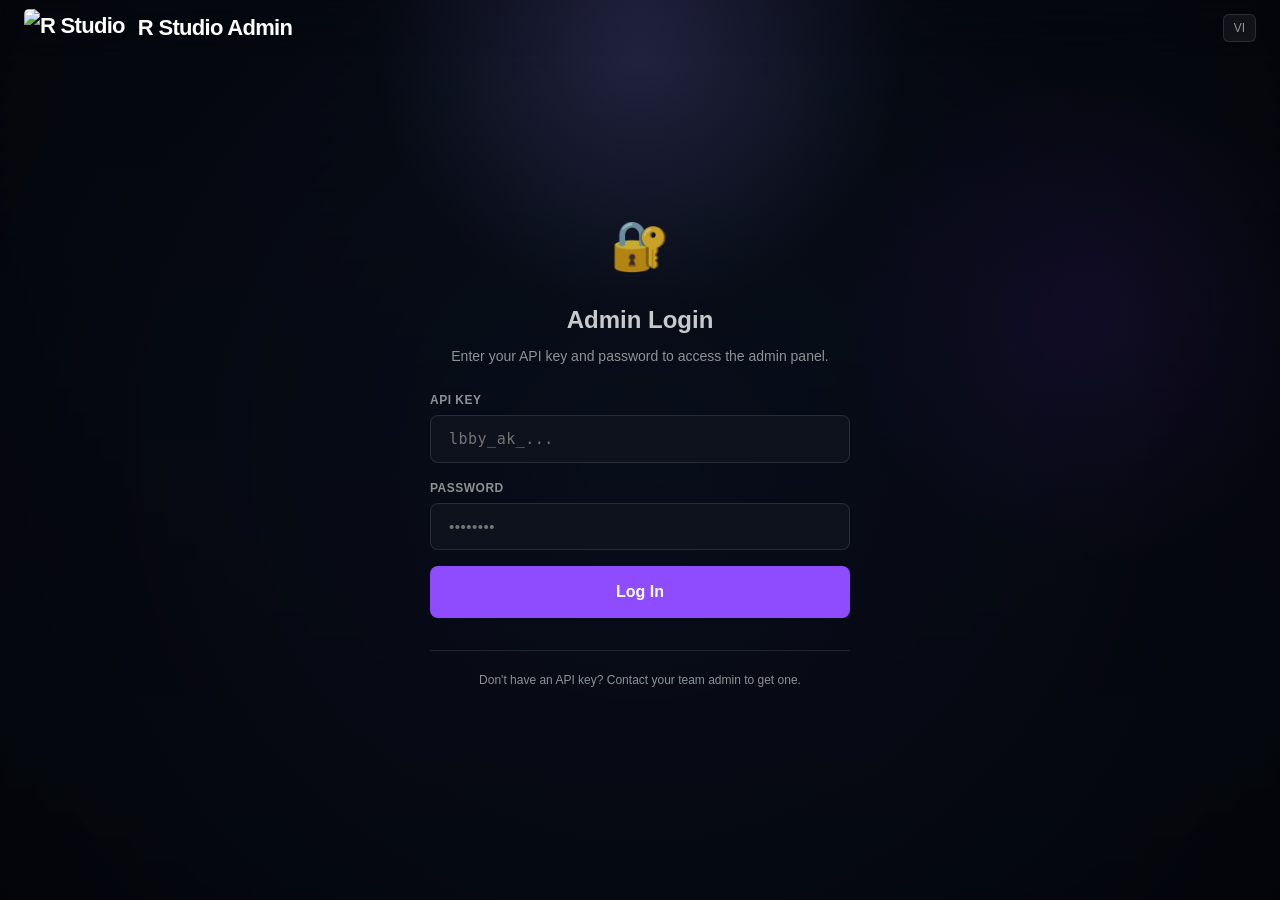
==== api-keys.html @ a736418f "fix: clean URLs for api-keys and audit-logs" ====
<!DOCTYPE html>
<html lang="en">
<head>
  <meta charset="UTF-8">
  <meta name="viewport" content="width=device-width, initial-scale=1.0">
  <meta http-equiv="Content-Security-Policy" content="default-src 'self'; script-src 'self' 'unsafe-inline' 'unsafe-eval' https://static.cloudflareinsights.com; style-src 'self' 'unsafe-inline' https://fonts.googleapis.com; img-src 'self' data: blob: https:; font-src 'self' data: https://fonts.gstatic.com; connect-src 'self' https://web.rstudio.live; base-uri 'self'; form-action 'self';">
  <title>API Keys — R Studio Admin</title>
  <meta name="robots" content="noindex, nofollow">
  <link rel="icon" href="https://lbby.rstudio.live/assets/favicon-32.png">
  <link rel="stylesheet" href="/css/design-system.css">
  <link rel="stylesheet" href="/css/style.css">
  <style>
    .keys-container { max-width: 900px; margin: 0 auto; padding: 100px 24px 60px; }
    .keys-card { background: var(--bg-card); border: 1px solid var(--border); border-radius: var(--radius); padding: 28px; margin-bottom: 20px; }
    .keys-card h3 { font-size: 16px; font-weight: 800; margin-bottom: 12px; }
    .form-group { display: flex; flex-direction: column; gap: 4px; }
    .form-group label { font-size: 12px; font-weight: 700; color: var(--text-muted); text-transform: uppercase; letter-spacing: 0.5px; }
    .form-group input, .form-group select { padding: 10px 14px; background: var(--bg-card); border: 1px solid var(--border); border-radius: var(--radius-sm); color: var(--text); font-size: 14px; font-family: inherit; outline: none; }
    .form-group input:focus, .form-group select:focus { border-color: var(--accent); }
    .status-msg { font-size: 13px; padding: 8px 12px; border-radius: var(--radius-sm); margin-bottom: 12px; display: none; }
    .status-msg.success { display: block; color: var(--green); background: var(--green-bg); border: 1px solid var(--green-border); }
    .status-msg.error { display: block; color: var(--red); background: var(--red-bg); border: 1px solid var(--red-border); }
    .info-box { font-size: 13px; color: var(--text-muted); padding: 12px 16px; background: var(--bg-elevated); border: 1px solid var(--border); border-radius: var(--radius-sm); margin-bottom: 16px; line-height: 1.5; }
    .key-table { width: 100%; font-size: 13px; border-collapse: collapse; }
    .key-table th { text-align: left; padding: 10px 12px; color: var(--text-muted); font-size: 11px; text-transform: uppercase; letter-spacing: 0.5px; border-bottom: 1px solid var(--border); }
    .key-table td { padding: 10px 12px; border-bottom: 1px solid var(--border); }
    .key-table tr:hover { background: var(--bg-elevated); }
    .badge { display: inline-block; font-size: 11px; font-weight: 600; padding: 2px 8px; border-radius: 4px; }
    .badge-active { color: var(--green); background: var(--green-bg); border: 1px solid var(--green-border); }
    .badge-revoked { color: var(--red); background: var(--red-bg); border: 1px solid var(--red-border); }
    .badge-viewer { color: #60a5fa; background: rgba(96,165,250,0.12); border: 1px solid rgba(96,165,250,0.25); }
    .badge-editor { color: #a78bfa; background: rgba(167,139,250,0.12); border: 1px solid rgba(167,139,250,0.25); }
    .badge-admin { color: #f59e0b; background: rgba(245,158,11,0.12); border: 1px solid rgba(245,158,11,0.25); }
    .badge-super_admin { color: #ef4444; background: rgba(239,68,68,0.12); border: 1px solid rgba(239,68,68,0.25); }
    .btn-revoke { padding: 4px 10px; font-size: 11px; background: transparent; border: 1px solid var(--border); border-radius: 6px; color: var(--text-muted); cursor: pointer; transition: all 0.15s; }
    .btn-revoke:hover { border-color: var(--red); color: var(--red); background: var(--red-bg); }
    .btn-restore { padding: 4px 10px; font-size: 11px; background: transparent; border: 1px solid var(--border); border-radius: 6px; color: var(--text-muted); cursor: pointer; transition: all 0.15s; }
    .btn-reset-pw { padding: 4px 10px; font-size: 11px; background: transparent; border: 1px solid var(--border); border-radius: 6px; color: var(--text-muted); cursor: pointer; transition: all 0.15s; }
    .btn-reset-pw:hover { border-color: var(--accent); color: var(--accent); background: rgba(91,157,255,0.08); }
    .btn-restore:hover { border-color: var(--green); color: var(--green); background: var(--green-bg); }
    .btn-delete { padding: 4px 10px; font-size: 11px; background: transparent; border: 1px solid transparent; border-radius: 6px; color: var(--text-muted); cursor: pointer; transition: all 0.15s; }
    .btn-delete:hover { color: var(--red); }
    .new-key-box { padding: 16px; border: 1px solid var(--green-border); border-radius: var(--radius-sm); background: var(--green-bg); margin-top: 12px; display: none; }
    .new-key-box .key-value { background: var(--bg-card); border: 1px solid var(--border); border-radius: var(--radius-sm); padding: 10px 14px; font-family: ui-monospace, SFMono-Regular, Menlo, monospace; font-size: 12px; word-break: break-all; color: var(--text); margin: 8px 0; user-select: all; }
    .actions-cell { display: flex; gap: 6px; justify-content: flex-end; }
    .prefix-code { font-family: ui-monospace, SFMono-Regular, Menlo, monospace; font-size: 12px; background: var(--bg-elevated); padding: 2px 8px; border-radius: 4px; }
    .tier-grid { display: grid; grid-template-columns: repeat(3, 1fr); gap: 8px; margin-bottom: 16px; }
    .tier-option { padding: 12px; background: var(--bg-elevated); border: 2px solid var(--border); border-radius: var(--radius-sm); cursor: pointer; transition: all 0.15s; text-align: center; }
    .tier-option:hover { border-color: var(--accent); }
    .tier-option.selected { border-color: var(--accent); background: rgba(91,157,255,0.08); }
    .tier-option .tier-name { font-size: 13px; font-weight: 700; margin-bottom: 4px; }
    .tier-option .tier-desc { font-size: 11px; color: var(--text-muted); }
    @media (max-width: 640px) { .actions-cell { flex-wrap: wrap; } .tier-grid { grid-template-columns: 1fr; } }
  </style>
</head>
<body>

  <nav class="nav">
    <a href="index.html" class="nav-brand">
      <img src="https://lbby.rstudio.live/assets/lbby-r-studio.png" alt="R Studio">
      <span>R Studio Admin</span>
    </a>
    <button class="nav-toggle" onclick="document.querySelector('.nav-links').classList.toggle('open')" aria-label="Menu">☰</button>
    <div class="nav-links">
      <a href="index.html" data-vi="Người dùng">Users</a>
      <a href="/api-keys" class="active" data-vi="Khóa API">API Keys</a>
      <a href="/audit-logs" data-vi="Nhật ký kiểm toán">Audit Logs</a>
      <a href="https://lbby.rstudio.live">Lbby</a>
      <button onclick="toggleLang()" style="margin-left:auto;padding:4px 10px;background:var(--bg-elevated);border:1px solid var(--border);border-radius:6px;color:var(--text-muted);font-size:12px;cursor:pointer;"><span id="langLabel">VI</span></button>
      <a href="#" onclick="RStudioAuth.logout()" style="opacity:0.6;font-size:13px;" data-vi="Đăng xuất">Logout</a>
    </div>
  </nav>

  <div id="mainContent">
    <div class="keys-container">
      <h1 style="font-size: 28px; font-weight: 900; margin-bottom: 8px;">🔑 <span data-vi="Khóa API">API Keys</span></h1>
      <p style="color: var(--text-muted); margin-bottom: 28px;" data-vi="Quản lý khóa API cho thành viên nhóm với phân quyền chi tiết.">
        Manage API keys for team members with fine-grained permissions.
      </p>

      <div id="connectionStatus" class="info-box" style="border-color: var(--border);" data-vi="Đang kết nối...">
        Connecting...
      </div>

      <!-- Create Key -->
      <div class="keys-card">
        <h3 data-vi="Tạo khóa mới">Create New Key</h3>

        <div class="form-group" style="margin-bottom: 12px;">
          <label data-vi="Tên (hiển thị trong hệ thống)">Name (shown in system)</label>
          <input type="text" id="keyName" placeholder="e.g. Tien Anh, Hung, Phuc" maxlength="64">
        </div>

        <div class="form-group" style="margin-bottom: 12px;">
          <label data-vi="Khóa API">API Key</label>
          <input type="text" id="customKeyInput" placeholder="e.g. aindrew, hung1234, phucdz" maxlength="120" onkeydown="if(event.key==='Enter')createKey()">
          <p style="font-size: 11px; color: var(--text-muted); margin-top: 4px;" data-vi="Tối thiểu 8 ký tự. Tự động thêm lbby_ak_ nếu chưa có.">
            Min 8 characters. Auto-prefixed with lbby_ak_ if missing.
          </p>
        </div>

        <div class="form-group" style="margin-bottom: 16px;">
          <label data-vi="Phân quyền">Permission Tier</label>
          <div class="tier-grid">
            <div class="tier-option selected" data-tier="viewer" onclick="selectTier('viewer')">
              <div class="tier-name">👁️ Viewer</div>
              <div class="tier-desc" data-vi="Chỉ xem — danh sách người dùng, giấy phép">Read-only — list users, licenses</div>
            </div>
            <div class="tier-option" data-tier="editor" onclick="selectTier('editor')">
              <div class="tier-name">✏️ Editor</div>
              <div class="tier-desc" data-vi="Tạo giấy phép, cập nhật người dùng">Generate licenses, update users</div>
            </div>
            <div class="tier-option" data-tier="admin" onclick="selectTier('admin')">
              <div class="tier-name">🛡️ Admin</div>
              <div class="tier-desc" data-vi="Xóa người dùng, quản lý khóa API">Delete users, manage API keys</div>
            </div>
            <div class="tier-option" data-tier="super_admin" id="superAdminTier" onclick="selectTier('super_admin')" style="display:none;">
              <div class="tier-name">👑 Super Admin</div>
              <div class="tier-desc" data-vi="Toàn quyền — đặt lại mật khẩu, xóa khóa">Full access — reset passwords, delete keys</div>
            </div>
          </div>
        </div>

        <button onclick="createKey()" id="createBtn" style="
          padding: 10px 20px; background: var(--accent); color: white; border: none;
          border-radius: var(--radius-sm); font-size: 14px; font-weight: 700;
          cursor: pointer; white-space: nowrap; transition: all 0.2s;
        " data-vi="Tạo khóa">Create Key</button>

        <div id="createStatus" class="status-msg"></div>

        <div id="newKeyBox" class="new-key-box">
          <div style="display: flex; align-items: center; gap: 6px; margin-bottom: 4px;">
            <span style="color: var(--green); font-weight: 700; font-size: 13px;" data-vi="✅ Khóa đã tạo! Gửi cho thành viên nhóm.">✅ Key created! Send it to the team member.</span>
          </div>
          <div class="key-value" id="newKeyValue"></div>
          <button onclick="copyNewKey()" id="copyBtn" style="
            padding: 8px 16px; background: var(--bg-card); color: var(--text); border: 1px solid var(--border);
            border-radius: var(--radius-sm); font-size: 13px; font-weight: 600; cursor: pointer; transition: all 0.15s;
          " data-vi="Sao chép khóa">Copy Key</button>
        </div>
      </div>

      <!-- Tier Info -->
      <div class="keys-card">
        <h3>📊 <span data-vi="Phân quyền chi tiết">Permission Details</span></h3>
        <table class="key-table" style="margin-top: 8px;">
          <thead>
            <tr>
              <th data-vi="Chức năng">Feature</th>
              <th>👁️ Viewer</th>
              <th>✏️ Editor</th>
              <th>🛡️ Admin</th>
              <th>👑 Super Admin</th>
            </tr>
          </thead>
          <tbody>
            <tr><td data-vi="Xem người dùng">List users</td><td>✅</td><td>✅</td><td>✅</td><td>✅</td></tr>
            <tr><td data-vi="Xem giấy phép">List licenses</td><td>✅</td><td>✅</td><td>✅</td><td>✅</td></tr>
            <tr><td data-vi="Tạo giấy phép">Generate license</td><td>❌</td><td>✅</td><td>✅</td><td>✅</td></tr>
            <tr><td data-vi="Thu hồi giấy phép">Revoke license</td><td>❌</td><td>✅</td><td>✅</td><td>✅</td></tr>
            <tr><td data-vi="Cập nhật người dùng">Update users</td><td>❌</td><td>✅</td><td>✅</td><td>✅</td></tr>
            <tr><td data-vi="Xóa người dùng">Delete users</td><td>❌</td><td>❌</td><td>✅</td><td>✅</td></tr>
            <tr><td data-vi="Quản lý khóa API">Manage API keys</td><td>❌</td><td>❌</td><td>✅</td><td>✅</td></tr>
            <tr><td data-vi="Đặt lại mật khẩu">Reset passwords</td><td>❌</td><td>❌</td><td>❌</td><td>✅</td></tr>
            <tr><td data-vi="Xóa khóa API vĩnh viễn">Delete API keys</td><td>❌</td><td>❌</td><td>❌</td><td>✅</td></tr>
          </tbody>
        </table>
      </div>

      <!-- Key List -->
      <div class="keys-card">
        <div style="display: flex; justify-content: space-between; align-items: center; margin-bottom: 16px;">
          <h3 style="margin-bottom: 0;">📋 <span data-vi="Khóa đang hoạt động">Active Keys</span></h3>
          <button onclick="fetchKeys()" style="
            padding: 6px 12px; background: var(--bg-elevated); color: var(--text-muted); border: 1px solid var(--border);
            border-radius: 6px; font-size: 12px; cursor: pointer; transition: all 0.15s;
          " data-vi="↻ Tải lại">↻ Refresh</button>
        </div>
        <div id="keysTable">
          <p style="color: var(--text-muted); font-size: 13px;" data-vi="Đang tải...">Loading...</p>
        </div>
      </div>
    </div>
    <footer class="footer"><p>&copy; 2026 R Studio. All rights reserved.</p></footer>
  </div>

  <script src="/lang.js"></script>
  <script src="/auth.js?v=2"></script>
  <script>
    const { apiCall, isVi, getApiKey } = RStudioAuth;
    let selectedTier = "viewer";

    (async function() {
      try {
        if (!await RStudioAuth.requireAuth()) return;
        const el = document.getElementById('connectionStatus');
        const info = await RStudioAuth.validateKey(getApiKey());
        const keyName = info?.keyName || 'Admin';
        const tier = info?.tier || 'viewer';
        el.innerHTML = `✅ ${isVi() ? 'Đã kết nối' : 'Connected'} — <strong>${escapeHtml(keyName)}</strong> <span class="badge badge-${tier}" style="margin-left:8px">${tier}</span>`;
        el.style.borderColor = 'var(--green-border)';

        // Show super_admin tier option if current user is super_admin
        if (tier === 'super_admin') {
          document.getElementById('superAdminTier').style.display = '';
        }

        await fetchKeys();
      } catch (err) {
        console.error('Init error:', err);
        document.getElementById('connectionStatus').innerHTML = `❌ Error: ${escapeHtml(err.message)}`;
        document.getElementById('connectionStatus').style.borderColor = 'var(--red-border)';
      }
    })();

    function selectTier(tier) {
      selectedTier = tier;
      document.querySelectorAll('.tier-option').forEach(el => {
        el.classList.toggle('selected', el.dataset.tier === tier);
      });
    }

    async function createKey() {
      const nameInput = document.getElementById('keyName');
      const keyInput = document.getElementById('customKeyInput');
      const name = nameInput.value.trim();
      const key = keyInput.value.trim();
      const btn = document.getElementById('createBtn');
      const status = document.getElementById('createStatus');
      const newKeyBox = document.getElementById('newKeyBox');

      if (!name) { status.textContent = isVi() ? 'Nhập tên' : 'Enter a name'; status.className = 'status-msg error'; status.style.display = ''; return; }
      if (!key) { status.textContent = isVi() ? 'Nhập khóa' : 'Enter a key'; status.className = 'status-msg error'; status.style.display = ''; return; }

      btn.textContent = isVi() ? 'Đang tạo...' : 'Creating...'; btn.disabled = true;
      status.className = 'status-msg'; status.style.display = 'none'; newKeyBox.style.display = 'none';

      try {
        const data = await apiCall('POST', '/api/admin/api-keys', { name, key, tier: selectedTier });
        document.getElementById('newKeyValue').textContent = data.key;
        newKeyBox.style.display = 'block';
        status.textContent = isVi() ? `Khóa "${data.name}" đã tạo! (${data.tier})` : `Key "${data.name}" created! (${data.tier})`;
        status.className = 'status-msg success';
        status.style.display = '';
        nameInput.value = ''; keyInput.value = '';
        fetchKeys();
      } catch (err) {
        status.textContent = (isVi() ? 'Lỗi: ' : 'Error: ') + err.message;
        status.className = 'status-msg error';
        status.style.display = '';
      } finally {
        btn.textContent = isVi() ? 'Tạo khóa' : 'Create Key'; btn.disabled = false;
      }
    }

    function copyNewKey() {
      navigator.clipboard.writeText(document.getElementById('newKeyValue').textContent);
      const btn = document.getElementById('copyBtn');
      btn.textContent = '✓ Copied!';
      setTimeout(() => { btn.textContent = isVi() ? 'Sao chép khóa' : 'Copy Key'; }, 2000);
    }

    async function fetchKeys() {
      const el = document.getElementById('keysTable');
      try {
        const data = await apiCall('GET', '/api/admin/api-keys');
        const keys = data.keys || [];
        const isSuper = RStudioAuth.isSuperAdmin();
        if (keys.length === 0) { el.innerHTML = `<p style="color:var(--text-muted);font-size:13px;">${isVi() ? 'Chưa có khóa nào.' : 'No keys yet.'}</p>`; return; }
        const rows = keys.map(k => {
          const isRevoked = k.revoked_at !== null;
          const date = new Date(k.created_at * 1000).toLocaleDateString();
          const statusBadge = isRevoked
            ? `<span class="badge badge-revoked">${isVi() ? 'Đã thu hồi' : 'Revoked'}</span>`
            : `<span class="badge badge-active">${isVi() ? 'Hoạt động' : 'Active'}</span>`;
          const tierBadge = `<span class="badge badge-${escapeHtml(k.tier || 'admin')}">${escapeHtml(k.tier || 'admin')}</span>`;
          let actions = isRevoked
            ? `<button class="btn-restore" data-id="${k.id}">${isVi() ? 'Khôi phục' : 'Restore'}</button> <button class="btn-delete" data-id="${k.id}" data-name="${escapeHtml(k.name)}">${isVi() ? 'Xóa' : 'Delete'}</button>`
            : `<button class="btn-revoke" data-id="${k.id}">${isVi() ? 'Thu hồi' : 'Revoke'}</button>`;
          // Super admin can reset any key's password
          if (isSuper && !isRevoked) {
            actions += ` <button class="btn-reset-pw" data-id="${k.id}" data-name="${escapeHtml(k.name)}">${isVi() ? 'Đặt lại MK' : 'Reset PW'}</button>`;
          }
          return `<tr><td style="font-weight:600;">${escapeHtml(k.name)}</td><td><code class="prefix-code">${escapeHtml(k.key_prefix)}</code></td><td>${tierBadge}</td><td>${date}</td><td>${statusBadge}</td><td><div class="actions-cell">${actions}</div></td></tr>`;
        }).join('');
        el.innerHTML = `<table class="key-table"><thead><tr><th>${isVi() ? 'Tên' : 'Name'}</th><th>${isVi() ? 'Khóa' : 'Key'}</th><th>${isVi() ? 'Quyền' : 'Tier'}</th><th>${isVi() ? 'Ngày tạo' : 'Created'}</th><th>${isVi() ? 'Trạng thái' : 'Status'}</th><th style="text-align:right">${isVi() ? 'Hành động' : 'Actions'}</th></tr></thead><tbody>${rows}</tbody></table>`;

        // Attach event listeners via delegation (XSS-safe — no inline onclick)
        el.querySelectorAll('.btn-revoke').forEach(btn => {
          btn.addEventListener('click', () => revokeKey(Number(btn.dataset.id)));
        });
        el.querySelectorAll('.btn-restore').forEach(btn => {
          btn.addEventListener('click', () => unrevokeKey(Number(btn.dataset.id)));
        });
        el.querySelectorAll('.btn-delete').forEach(btn => {
          btn.addEventListener('click', () => deleteKey(Number(btn.dataset.id), btn.dataset.name));
        });
        el.querySelectorAll('.btn-reset-pw').forEach(btn => {
          btn.addEventListener('click', () => resetPassword(Number(btn.dataset.id), btn.dataset.name));
        });
      } catch (err) { el.innerHTML = `<p style="color:var(--red);font-size:13px;">${isVi() ? 'Tải thất bại' : 'Failed'}: ${escapeHtml(err.message)}</p>`; }
    }

    async function revokeKey(id) { if (!confirm(isVi() ? 'Thu hồi khóa này?' : 'Revoke this key?')) return; try { await apiCall('PATCH', '/api/admin/api-keys', { id, action: 'revoke' }); fetchKeys(); } catch (err) { alert((isVi() ? 'Thất bại: ' : 'Failed: ') + err.message); } }
    async function unrevokeKey(id) { try { await apiCall('PATCH', '/api/admin/api-keys', { id, action: 'unrevoke' }); fetchKeys(); } catch (err) { alert((isVi() ? 'Thất bại: ' : 'Failed: ') + err.message); } }
    async function deleteKey(id, name) { if (!confirm(isVi() ? `Xóa "${name}"?` : `Delete "${name}"?`)) return; try { await apiCall('DELETE', '/api/admin/api-keys', { id }); fetchKeys(); } catch (err) { alert((isVi() ? 'Thất bại: ' : 'Failed: ') + err.message); } }
    async function resetPassword(id, name) {
      if (!confirm(isVi() ? `Đặt lại mật khẩu cho "${name}"?\n\nMật khẩu mới sẽ được tạo ngẫu nhiên.` : `Reset password for "${name}"?\n\nA new random password will be generated.`)) return;
      try {
        const data = await apiCall('POST', `/api/admin/api-keys/${id}/reset-password`);
        alert(isVi()
          ? `Đặt lại thành công!\n\nMật khẩu mới: ${data.newPassword}\n\nHãy sao chép và gửi cho chủ khóa.`
          : `Reset successful!\n\nNew password: ${data.newPassword}\n\nCopy and share with the key owner.`);
      } catch (err) { alert((isVi() ? 'Thất bại: ' : 'Failed: ') + err.message); }
    }

    function escapeHtml(str) { const div = document.createElement('div'); div.textContent = str; return div.innerHTML; }
  </script>
</body>
</html>
---- css/design-system.css ----
/* ══════════════════════════════════════════════════════════════════════
   R Studio — Shared Design System
   Dark immersive · Gradient-rich · Glass-morphism
   Used by: rstudio.live, lbby.rstudio.live, edumanage.rstudio.live
   ══════════════════════════════════════════════════════════════════════ */

/* ── Google Fonts ───────────────────────────────────────────────────── */
@import url('https://fonts.googleapis.com/css2?family=Inter:wght@400;500;600;700;800;900&display=swap');

/* ── Design Tokens ──────────────────────────────────────────────────── */
:root {
  /* Backgrounds */
  --bg:            #0d1526;
  --bg-card:       rgba(16, 20, 31, 0.82);
  --bg-elevated:   rgba(255, 255, 255, 0.055);
  --bg-surface:    rgba(8, 15, 30, 0.72);
  --bg-glass:      rgba(16, 20, 31, 0.65);

  /* Borders */
  --border:        rgba(255, 255, 255, 0.11);
  --border-hover:  rgba(255, 255, 255, 0.20);
  --border-accent: rgba(143, 76, 255, 0.42);

  /* Text */
  --text:          rgba(255, 255, 255, 0.78);
  --text-bright:   rgba(255, 255, 255, 0.94);
  --text-muted:    rgba(255, 255, 255, 0.55);
  --text-faint:    rgba(255, 255, 255, 0.32);

  /* Accent — purple/blue */
  --accent:        #8f4cff;
  --accent-light:  #a56eff;
  --accent-dark:   #7c38f4;
  --accent-glow:   rgba(143, 76, 255, 0.15);
  --accent-glow-strong: rgba(143, 76, 255, 0.28);

  /* Gradient accents */
  --grad-blue:     #38d4ff;
  --grad-purple:   #8e62ff;
  --grad-pink:     #e56cff;

  /* Semantic */
  --green:         #34d399;
  --green-bg:      rgba(52, 211, 153, 0.12);
  --green-border:  rgba(52, 211, 153, 0.30);
  --yellow:        #ffe85a;
  --yellow-bg:     rgba(255, 220, 40, 0.10);
  --yellow-border: rgba(255, 190, 60, 0.32);
  --red:           #ff6b6b;
  --red-bg:        rgba(255, 107, 107, 0.12);
  --red-border:    rgba(255, 107, 107, 0.30);

  /* Radius */
  --radius:        17px;
  --radius-sm:     10px;
  --radius-xs:     6px;

  /* Layout */
  --max-w:         1200px;
  --nav-h:         65px;

  /* Shadows */
  --shadow-sm:     0 4px 16px rgba(0, 0, 0, 0.25);
  --shadow-md:     0 12px 40px rgba(0, 0, 0, 0.35);
  --shadow-lg:     0 35px 90px rgba(0, 0, 0, 0.45);
  --shadow-accent: 0 0 38px rgba(143, 76, 255, 0.18);
  --shadow-glow:   0 0 45px rgba(62, 168, 255, 0.18);

  /* Timing */
  --ease-out:      cubic-bezier(0.16, 1, 0.3, 1);
  --ease-spring:   cubic-bezier(0.34, 1.56, 0.64, 1);
}

/* ── Reset & Base ───────────────────────────────────────────────────── */
*, *::before, *::after { box-sizing: border-box; margin: 0; padding: 0; }

html {
  scroll-behavior: smooth;
  scroll-padding-top: var(--nav-h);
  -webkit-text-size-adjust: 100%;
  scrollbar-width: thin;
  scrollbar-color: rgba(255, 255, 255, 0.15) transparent;
}

body {
  font-family: 'Inter', -apple-system, BlinkMacSystemFont, "Segoe UI", system-ui, sans-serif;
  background: var(--bg);
  color: var(--text);
  line-height: 1.7;
  -webkit-font-smoothing: antialiased;
  -moz-osx-font-smoothing: grayscale;
  overflow-x: hidden;
  min-height: 100vh;
  isolation: isolate;
}

/* Background image + gradient overlay */
body::before {
  content: "";
  position: fixed;
  inset: 0;
  z-index: -3;
  background-image:
    linear-gradient(
      rgba(8, 12, 24, 0.78),
      rgba(8, 12, 24, 0.92)
    ),
    url("../assets/bg-texture.jpg");
  background-size: cover;
  background-position: center;
  background-repeat: no-repeat;
  background-attachment: fixed;
}

/* Ambient glow overlay */
body::after {
  content: "";
  position: fixed;
  inset: 0;
  z-index: -2;
  background:
    radial-gradient(circle at 50% 5%, rgba(158, 150, 255, 0.18), transparent 25%),
    radial-gradient(circle at 85% 35%, rgba(100, 35, 180, 0.12), transparent 20%),
    radial-gradient(circle at center, transparent 0%, rgba(0, 0, 0, 0.25) 50%, rgba(0, 0, 0, 0.60) 100%);
  pointer-events: none;
}

::selection {
  background: var(--accent);
  color: white;
}

a { color: inherit; }
img { max-width: 100%; height: auto; }

/* ── Scrollbar ──────────────────────────────────────────────────────── */
::-webkit-scrollbar { width: 6px; }
::-webkit-scrollbar-track { background: transparent; }
::-webkit-scrollbar-thumb {
  background: rgba(255, 255, 255, 0.15);
  border-radius: 3px;
}
::-webkit-scrollbar-thumb:hover { background: rgba(255, 255, 255, 0.25); }

/* ── Focus ──────────────────────────────────────────────────────────── */
:focus-visible {
  outline: 2px solid var(--accent);
  outline-offset: 2px;
  border-radius: 4px;
}

/* ── Nav ─────────────────────────────────────────────────────────────── */
.nav {
  position: fixed;
  top: 0; left: 0; right: 0;
  z-index: 100;
  height: var(--nav-h);
  display: flex;
  align-items: center;
  justify-content: space-between;
  padding: 0 24px;
  background: rgba(8, 10, 16, 0.88);
  border-bottom: 1px solid rgba(255, 255, 255, 0.08);
  backdrop-filter: blur(18px);
  -webkit-backdrop-filter: blur(18px);
  transition: background 0.3s ease, border-color 0.3s ease;
}

.nav.scrolled {
  background: rgba(8, 10, 16, 0.95);
  border-bottom-color: rgba(255, 255, 255, 0.10);
}

.nav-brand {
  display: flex;
  align-items: center;
  gap: 13px;
  text-decoration: none;
  color: #fff;
  font-weight: 900;
  font-size: 22px;
  letter-spacing: -0.7px;
  transition: opacity 0.2s;
}

.nav-brand:hover { opacity: 0.8; }

.nav-brand img {
  height: 38px;
  width: auto;
  border-radius: 5px;
}

.nav-links {
  display: flex;
  gap: 10px;
  align-items: center;
}

.nav-links a {
  height: 39px;
  padding: 0 15px;
  display: inline-flex;
  align-items: center;
  justify-content: center;
  border-radius: 8px;
  color: rgba(255, 255, 255, 0.50);
  text-decoration: none;
  font-size: 13px;
  font-weight: 800;
  position: relative;
  transition: 0.2s ease;
}

.nav-links a:hover {
  color: #fff;
  background: rgba(255, 255, 255, 0.06);
}

.nav-links a.active {
  color: #fff;
  background: rgba(255, 255, 255, 0.11);
}

.nav-links a.active::after {
  content: "";
  position: absolute;
  left: 50%;
  bottom: 1px;
  width: 27px;
  height: 2px;
  border-radius: 999px;
  background: var(--accent);
  transform: translateX(-50%);
  box-shadow: 0 0 14px rgba(143, 76, 255, 0.8);
}

/* Hamburger */
.nav-toggle {
  display: none;
  background: none;
  border: none;
  color: #fff;
  font-size: 22px;
  cursor: pointer;
  padding: 8px;
  border-radius: var(--radius-xs);
  transition: background 0.2s;
}

.nav-toggle:hover { background: rgba(255, 255, 255, 0.08); }

/* ── Hero ────────────────────────────────────────────────────────────── */
.hero {
  min-height: 100vh;
  min-height: 100dvh;
  display: flex;
  align-items: center;
  justify-content: center;
  text-align: center;
  padding: 135px 20px 105px;
  position: relative;
  overflow: hidden;
}

/* Hero gradient overlay */
.hero::before {
  content: "";
  position: absolute;
  inset: 0;
  z-index: -1;
  background-image:
    linear-gradient(
      135deg,
      rgba(24, 68, 145, 0.85) 10%,
      rgba(42, 58, 146, 0.88) 45%,
      rgba(98, 35, 158, 0.86) 60%
    ),
    url("../assets/bg-texture.jpg");
  background-size: cover;
  background-position: center;
}

/* Hero ambient glow */
.hero::after {
  content: "";
  position: absolute;
  width: 680px;
  height: 680px;
  left: 50%;
  top: 16%;
  transform: translateX(-50%);
  background: radial-gradient(circle, rgba(78, 194, 255, 0.20), transparent 62%);
  filter: blur(30px);
  z-index: -1;
}

.hero-content {
  position: relative;
  z-index: 1;
  display: flex;
  flex-direction: column;
  align-items: center;
  width: 100%;
  max-width: 1120px;
  min-width: 0;
}

.hero-logo {
  display: block;
  flex: 0 0 auto;
  width: auto;
  height: 80px;
  margin-bottom: 28px;
  border-radius: 20px;
}

.hero-kicker {
  display: inline-block;
  font-size: clamp(32px, 4vw, 55px);
  line-height: 1;
  font-weight: 900;
  letter-spacing: -2px;
  background: linear-gradient(90deg, var(--grad-blue), var(--grad-purple), var(--grad-pink));
  -webkit-background-clip: text;
  background-clip: text;
  color: transparent;
  margin-bottom: 6px;
}

.hero h1 {
  font-size: clamp(34px, 4vw, 55px);
  line-height: 1.08;
  font-weight: 900;
  letter-spacing: -1.8px;
  color: #fff;
  margin-bottom: 34px;
  text-shadow: 0 8px 30px rgba(0, 0, 0, 0.22);
}

.hero h1 .gradient {
  background: linear-gradient(90deg, var(--grad-blue), var(--grad-purple), var(--grad-pink));
  -webkit-background-clip: text;
  background-clip: text;
  color: transparent;
}

.hero > .hero-content > p,
.hero-description {
  max-width: 760px;
  color: rgba(255, 255, 255, 0.82);
  font-size: 20px;
  font-weight: 600;
  line-height: 1.55;
  margin: 0 auto 48px;
}

.hero-buttons {
  display: flex;
  gap: 13px;
  justify-content: center;
  flex-wrap: wrap;
}

/* Version badge */
.hero-version {
  font-size: 13px;
  color: rgba(255, 255, 255, 0.48);
  margin-top: 18px;
  font-weight: 600;
}

/* Studio badge */
.studio-badge {
  display: inline-flex;
  align-items: center;
  gap: 8px;
  padding: 6px 16px;
  border-radius: 100px;
  background: rgba(255, 255, 255, 0.06);
  border: 1px solid rgba(255, 255, 255, 0.12);
  color: rgba(255, 255, 255, 0.62);
  font-size: 12px;
  font-weight: 700;
  letter-spacing: 0.5px;
  margin-bottom: 18px;
}

.studio-badge::before {
  content: '';
  width: 6px;
  height: 6px;
  border-radius: 50%;
  background: var(--green);
  box-shadow: 0 0 8px var(--green);
}

/* ── Buttons ─────────────────────────────────────────────────────────── */
.btn {
  display: inline-flex;
  align-items: center;
  gap: 10px;
  padding: 12px 28px;
  border-radius: var(--radius-sm);
  font-size: 14px;
  font-weight: 900;
  font-family: inherit;
  text-decoration: none;
  cursor: pointer;
  border: none;
  transition: all 0.2s var(--ease-out);
  user-select: none;
}

.btn-primary {
  color: #fff;
  background: linear-gradient(180deg, #9d5dff 0%, #7c38f4 100%);
  box-shadow: 0 14px 30px rgba(124, 56, 244, 0.30);
}

.btn-primary:hover {
  transform: translateY(-2px);
  box-shadow: 0 18px 42px rgba(124, 56, 244, 0.42);
}

.btn-primary:active {
  transform: translateY(0);
}

.btn-secondary {
  color: #fff;
  background: rgba(255, 255, 255, 0.08);
  border: 1px solid rgba(255, 255, 255, 0.12);
}

.btn-secondary:hover {
  background: rgba(255, 255, 255, 0.13);
  transform: translateY(-1px);
}

.btn-sm {
  padding: 10px 20px;
  font-size: 13px;
}

/* ── Sections ────────────────────────────────────────────────────────── */
.section {
  padding: 110px 20px;
  max-width: var(--max-w);
  margin: 0 auto;
}

.section-dark {
  background: rgba(8, 15, 30, 0.72);
}

.section-darker {
  background: rgba(8, 15, 30, 0.84);
}

.section-header {
  text-align: center;
  margin-bottom: 56px;
}

.section-header .label {
  font-size: 12px;
  font-weight: 700;
  letter-spacing: 1px;
  text-transform: uppercase;
  color: rgba(255, 255, 255, 0.45);
  margin-bottom: 12px;
}

.section-header h2 {
  font-size: clamp(30px, 3.4vw, 48px);
  font-weight: 900;
  letter-spacing: -1.8px;
  margin-bottom: 14px;
  color: #fff;
  line-height: 1.08;
}

.section-header p {
  color: rgba(255, 255, 255, 0.62);
  font-size: 17px;
  max-width: 580px;
  margin: 0 auto;
  line-height: 1.65;
  font-weight: 600;
}

/* ── Cards ───────────────────────────────────────────────────────────── */
.card {
  background: var(--bg-card);
  border: 1px solid var(--border);
  border-radius: var(--radius);
  padding: 28px;
  transition: border-color 0.2s, box-shadow 0.2s, transform 0.2s var(--ease-out);
  box-shadow: inset 0 1px 0 rgba(255, 255, 255, 0.04);
}

.card:hover {
  border-color: var(--border-hover);
  box-shadow: var(--shadow-sm), inset 0 1px 0 rgba(255, 255, 255, 0.04);
}

/* ── Feature Cards ───────────────────────────────────────────────────── */
.features-grid {
  display: grid;
  grid-template-columns: repeat(3, 1fr);
  gap: 22px;
}

.feature-card {
  min-height: 220px;
  padding: 32px;
  border-radius: var(--radius);
  background:
    linear-gradient(180deg, rgba(255, 255, 255, 0.055), rgba(255, 255, 255, 0.025)),
    var(--bg-card);
  border: 1px solid var(--border);
  box-shadow:
    0 28px 70px rgba(0, 0, 0, 0.25),
    inset 0 1px 0 rgba(255, 255, 255, 0.04);
  transition: all 0.25s var(--ease-out);
}

.feature-card:hover {
  border-color: var(--border-hover);
  transform: translateY(-3px);
  box-shadow:
    0 32px 80px rgba(0, 0, 0, 0.30),
    inset 0 1px 0 rgba(255, 255, 255, 0.06);
}

.feature-icon {
  width: 52px;
  height: 52px;
  border-radius: 12px;
  background: rgba(113, 64, 255, 0.22);
  border: 1px solid rgba(142, 86, 255, 0.25);
  display: flex;
  align-items: center;
  justify-content: center;
  font-size: 24px;
  margin-bottom: 26px;
}

.feature-card h3 {
  font-size: 19px;
  font-weight: 900;
  letter-spacing: -0.6px;
  margin-bottom: 15px;
  color: #fff;
  line-height: 1.2;
}

.feature-card p {
  font-size: 15px;
  color: rgba(255, 255, 255, 0.56);
  line-height: 1.6;
  font-weight: 600;
}

/* ── Dashboard Showcase (split layout) ───────────────────────────────── */
.showcase-split {
  display: grid;
  grid-template-columns: 0.95fr 1.35fr;
  gap: 70px;
  align-items: center;
}

.showcase-heading {
  display: flex;
  align-items: center;
  gap: 18px;
  margin-bottom: 28px;
}

.showcase-icon {
  width: 70px;
  height: 70px;
  border-radius: 16px;
  background: rgba(255, 255, 255, 0.04);
  border: 1px solid rgba(126, 171, 255, 0.35);
  display: flex;
  align-items: center;
  justify-content: center;
  font-size: 33px;
  box-shadow: 0 18px 50px rgba(0, 0, 0, 0.25);
}

.showcase-heading h2 {
  font-size: clamp(34px, 3.4vw, 48px);
  line-height: 1.08;
  font-weight: 900;
  letter-spacing: -1.8px;
  color: #fff;
}

.showcase-lead {
  color: rgba(255, 255, 255, 0.78);
  font-size: 21px;
  line-height: 1.55;
  font-weight: 600;
  margin-bottom: 30px;
}

.showcase-bullets {
  list-style: none;
  display: grid;
  gap: 20px;
}

.showcase-bullets li {
  color: rgba(255, 255, 255, 0.76);
  font-size: 16px;
  line-height: 1.5;
  font-weight: 600;
  position: relative;
  padding-left: 24px;
}

.showcase-bullets li::before {
  content: "";
  width: 7px;
  height: 7px;
  border-radius: 50%;
  background: #65a7ff;
  position: absolute;
  left: 0;
  top: 10px;
  box-shadow: 0 0 13px rgba(101, 167, 255, 0.8);
}

.showcase-highlight {
  padding: 4px 8px;
  border-radius: 5px;
  color: var(--yellow);
  background: rgba(255, 220, 40, 0.15);
  font-weight: 900;
}

.showcase-image {
  border-radius: 22px;
  overflow: hidden;
  border: 1px solid rgba(126, 171, 255, 0.28);
  background: rgba(255, 255, 255, 0.05);
  box-shadow:
    0 35px 95px rgba(0, 0, 0, 0.45),
    0 0 0 1px rgba(255, 255, 255, 0.04) inset;
}

.showcase-image img {
  width: 100%;
  height: auto;
  display: block;
}

/* ── Screenshot Gallery ──────────────────────────────────────────────── */
.screenshot-list {
  display: grid;
  gap: 38px;
}

.shot-card {
  position: relative;
  border-radius: 16px;
  overflow: hidden;
  background: rgba(255, 255, 255, 0.05);
  border: 1px solid rgba(126, 171, 255, 0.26);
  box-shadow: 0 35px 90px rgba(0, 0, 0, 0.42);
}

.shot-card img {
  width: 100%;
  display: block;
  opacity: 0.88;
}

.shot-label {
  position: absolute;
  left: 26px;
  bottom: 24px;
  max-width: 540px;
  padding: 19px 22px;
  border-radius: 10px;
  background: rgba(0, 0, 0, 0.78);
  border: 1px solid rgba(255, 255, 255, 0.10);
  backdrop-filter: blur(8px);
  text-align: left;
}

.shot-label h3 {
  font-size: 20px;
  font-weight: 900;
  margin-bottom: 8px;
  color: #fff;
}

.shot-label p {
  color: rgba(255, 255, 255, 0.82);
  font-size: 14px;
  font-weight: 700;
  line-height: 1.45;
}

/* ── Download Cards ──────────────────────────────────────────────────── */
.download-panel {
  width: min(1020px, 92vw);
  margin: 0 auto;
  padding: 70px 42px 60px;
  border-radius: 22px;
  text-align: center;
  background:
    linear-gradient(180deg, rgba(255, 255, 255, 0.055), rgba(255, 255, 255, 0.025)),
    rgba(15, 16, 22, 0.90);
  border: 1px solid rgba(255, 255, 255, 0.105);
  box-shadow:
    0 45px 110px rgba(0, 0, 0, 0.34),
    inset 0 1px 0 rgba(255, 255, 255, 0.035);
}

.download-panel h2 {
  font-size: clamp(42px, 4.4vw, 61px);
  line-height: 1;
  font-weight: 900;
  letter-spacing: -3px;
  color: #fff;
  margin-bottom: 28px;
}

.download-panel .subtitle {
  color: rgba(255, 255, 255, 0.55);
  font-size: 16px;
  font-weight: 600;
  margin-bottom: 45px;
}

.download-cards {
  display: grid;
  grid-template-columns: repeat(3, 1fr);
  gap: 22px;
  text-align: center;
}

.download-card {
  min-height: 220px;
  padding: 36px 30px;
  border-radius: var(--radius);
  background: rgba(10, 11, 16, 0.56);
  border: 1px solid rgba(255, 255, 255, 0.09);
  box-shadow: inset 0 1px 0 rgba(255, 255, 255, 0.025);
  transition: all 0.2s var(--ease-out);
  position: relative;
  overflow: hidden;
}

.download-card.recommended {
  border-color: var(--accent);
  box-shadow:
    0 0 0 1px rgba(143, 76, 255, 0.42),
    0 0 38px rgba(143, 76, 255, 0.18);
}

.download-card:hover {
  border-color: var(--border-hover);
  transform: translateY(-3px);
  box-shadow:
    0 12px 40px rgba(0, 0, 0, 0.30),
    inset 0 1px 0 rgba(255, 255, 255, 0.04);
}

.download-card .platform-icon {
  height: 48px;
  display: flex;
  align-items: center;
  justify-content: center;
  font-size: 42px;
  margin-bottom: 28px;
}

.download-card h3 {
  font-size: 19px;
  font-weight: 900;
  letter-spacing: -0.6px;
  margin-bottom: 14px;
  color: #fff;
}

.download-card .version {
  color: rgba(255, 255, 255, 0.48);
  font-size: 13px;
  font-family: ui-monospace, SFMono-Regular, Menlo, monospace;
  font-weight: 700;
  margin-bottom: 23px;
}

.download-card .btn { width: 100%; justify-content: center; }

/* ── Docs ────────────────────────────────────────────────────────────── */
.docs-layout {
  display: grid;
  grid-template-columns: 220px 1fr;
  gap: 48px;
  max-width: var(--max-w);
  margin: 0 auto;
  padding: 0 20px;
}

.docs-sidebar {
  position: sticky;
  top: calc(var(--nav-h) + 32px);
  align-self: start;
}

.docs-sidebar a {
  display: block;
  padding: 8px 16px;
  color: rgba(255, 255, 255, 0.45);
  text-decoration: none;
  font-size: 13px;
  font-weight: 600;
  border-radius: var(--radius-xs);
  border-left: 2px solid transparent;
  transition: all 0.2s;
  margin-bottom: 2px;
}

.docs-sidebar a:hover {
  color: rgba(255, 255, 255, 0.82);
  background: rgba(255, 255, 255, 0.04);
}

.docs-sidebar a.active {
  color: #fff;
  border-left-color: var(--accent);
  background: rgba(143, 76, 255, 0.12);
}

.docs-content {
  max-width: 760px;
  min-width: 0;
}

.docs-content h3 {
  font-size: 20px;
  font-weight: 800;
  margin: 40px 0 16px;
  padding-top: 24px;
  border-top: 1px solid rgba(255, 255, 255, 0.08);
  letter-spacing: -0.3px;
  color: #fff;
}

.docs-content h3:first-child {
  border-top: none;
  padding-top: 0;
  margin-top: 0;
}

.docs-content p {
  color: rgba(255, 255, 255, 0.62);
  font-size: 14px;
  line-height: 1.8;
  margin-bottom: 16px;
  font-weight: 500;
}

.docs-content strong { color: rgba(255, 255, 255, 0.92); font-weight: 700; }

.docs-content ol,
.docs-content ul {
  color: rgba(255, 255, 255, 0.62);
  font-size: 14px;
  line-height: 1.8;
  margin-bottom: 20px;
  padding-left: 24px;
  font-weight: 500;
}

.docs-content li { margin-bottom: 6px; }
.docs-content li::marker { color: rgba(255, 255, 255, 0.25); }

.docs-content code {
  background: rgba(255, 255, 255, 0.08);
  border: 1px solid rgba(255, 255, 255, 0.10);
  padding: 2px 7px;
  border-radius: 5px;
  font-size: 12px;
  font-family: ui-monospace, SFMono-Regular, Menlo, monospace;
  color: rgba(255, 255, 255, 0.82);
}

.docs-content pre {
  background: rgba(255, 255, 255, 0.05);
  border: 1px solid rgba(255, 255, 255, 0.08);
  border-radius: var(--radius-sm);
  padding: 18px;
  overflow-x: auto;
  margin-bottom: 20px;
  position: relative;
}

.docs-content pre code {
  background: none;
  border: none;
  padding: 0;
  color: rgba(255, 255, 255, 0.65);
}

/* Copy button for code blocks */
.docs-content pre .copy-btn {
  position: absolute;
  top: 10px;
  right: 10px;
  background: rgba(255, 255, 255, 0.08);
  border: 1px solid rgba(255, 255, 255, 0.12);
  color: rgba(255, 255, 255, 0.55);
  font-size: 11px;
  font-weight: 700;
  padding: 4px 10px;
  border-radius: var(--radius-xs);
  cursor: pointer;
  transition: all 0.2s;
  font-family: inherit;
}

.docs-content pre .copy-btn:hover {
  border-color: rgba(255, 255, 255, 0.20);
  color: #fff;
}

/* ── Changelog ───────────────────────────────────────────────────────── */
.changelog-item {
  background: var(--bg-card);
  border: 1px solid var(--border);
  border-radius: var(--radius);
  padding: 24px;
  margin-bottom: 14px;
  transition: border-color 0.2s, box-shadow 0.2s;
  box-shadow: inset 0 1px 0 rgba(255, 255, 255, 0.03);
}

.changelog-item:hover {
  border-color: var(--border-hover);
  box-shadow: var(--shadow-sm), inset 0 1px 0 rgba(255, 255, 255, 0.03);
}

.changelog-item h3 {
  font-size: 15px;
  font-weight: 800;
  margin-bottom: 4px;
  color: #fff;
}

.changelog-item .date {
  color: rgba(255, 255, 255, 0.42);
  font-size: 12px;
  margin-bottom: 12px;
  font-family: ui-monospace, SFMono-Regular, Menlo, monospace;
  font-weight: 700;
}

.changelog-item .body {
  font-size: 13px;
  color: rgba(255, 255, 255, 0.55);
  line-height: 1.7;
  white-space: pre-wrap;
  font-weight: 500;
}

.changelog-item .body code {
  background: rgba(255, 255, 255, 0.08);
  padding: 2px 6px;
  border-radius: 4px;
  font-size: 12px;
  font-family: ui-monospace, SFMono-Regular, Menlo, monospace;
}

/* ── Footer ──────────────────────────────────────────────────────────── */
.footer {
  text-align: center;
  padding: 55px 20px;
  color: rgba(255, 255, 255, 0.32);
  font-size: 13px;
  font-weight: 600;
  max-width: var(--max-w);
  margin: 0 auto;
}

.footer-line {
  width: min(1220px, 92vw);
  height: 1px;
  margin: 0 auto 54px;
  background: rgba(255, 255, 255, 0.09);
}

/* ── Language Toggle ─────────────────────────────────────────────────── */
.lang-toggle {
  width: 39px;
  height: 39px;
  margin-left: 5px;
  border-radius: 9px;
  border: 1px solid rgba(255, 255, 255, 0.12);
  background: rgba(255, 255, 255, 0.06);
  color: #fff;
  font-size: 13px;
  font-weight: 800;
  cursor: pointer;
  display: flex;
  align-items: center;
  justify-content: center;
  transition: all 0.2s;
  font-family: inherit;
}

.lang-toggle:hover {
  background: rgba(255, 255, 255, 0.12);
}

/* ── Beta Warning ────────────────────────────────────────────────────── */
.beta-warning {
  margin-top: 28px;
  padding: 17px 20px;
  border-radius: 10px;
  color: rgba(255, 255, 255, 0.58);
  background: rgba(255, 190, 60, 0.08);
  border: 1px solid var(--yellow-border);
  font-size: 13px;
  font-weight: 600;
  line-height: 1.5;
  text-align: center;
}

/* ── Back to Top ─────────────────────────────────────────────────────── */
.back-to-top {
  position: fixed;
  right: 28px;
  bottom: 28px;
  z-index: 120;
  width: 45px;
  height: 45px;
  border-radius: 8px;
  display: flex;
  align-items: center;
  justify-content: center;
  color: #fff;
  text-decoration: none;
  background: rgba(255, 255, 255, 0.18);
  border: 1px solid rgba(255, 255, 255, 0.14);
  font-size: 18px;
  font-weight: 900;
  backdrop-filter: blur(10px);
  transition: all 0.2s;
  opacity: 0;
  pointer-events: none;
}

.back-to-top.visible {
  opacity: 1;
  pointer-events: auto;
}

.back-to-top:hover {
  background: rgba(255, 255, 255, 0.28);
}

/* ── Utilities ───────────────────────────────────────────────────────── */
.container { max-width: var(--max-w); margin: 0 auto; padding: 0 20px; }
.text-center { text-align: center; }
.text-muted { color: rgba(255, 255, 255, 0.45); }

/* ── Scroll Animations ───────────────────────────────────────────────── */
.anim-fade-up {
  opacity: 0;
  transform: translateY(20px);
  transition: opacity 0.6s var(--ease-out), transform 0.6s var(--ease-out);
}

.anim-fade-up.visible {
  opacity: 1;
  transform: translateY(0);
}

/* Stagger delays for grid children */
.anim-stagger > *:nth-child(1) { transition-delay: 0ms; }
.anim-stagger > *:nth-child(2) { transition-delay: 60ms; }
.anim-stagger > *:nth-child(3) { transition-delay: 120ms; }
.anim-stagger > *:nth-child(4) { transition-delay: 180ms; }
.anim-stagger > *:nth-child(5) { transition-delay: 240ms; }
.anim-stagger > *:nth-child(6) { transition-delay: 300ms; }
.anim-stagger > *:nth-child(7) { transition-delay: 360ms; }
.anim-stagger > *:nth-child(8) { transition-delay: 420ms; }
.anim-stagger > *:nth-child(9) { transition-delay: 480ms; }

/* ── Responsive ──────────────────────────────────────────────────────── */
@media (max-width: 1024px) {
  .features-grid { grid-template-columns: repeat(2, 1fr); }
  .download-cards { grid-template-columns: repeat(2, 1fr); }
  .docs-layout { grid-template-columns: 1fr; }
  .docs-sidebar {
    position: static;
    display: flex;
    gap: 4px;
    overflow-x: auto;
    padding-bottom: 8px;
    border-bottom: 1px solid rgba(255, 255, 255, 0.08);
    margin-bottom: 32px;
  }
  .docs-sidebar a {
    white-space: nowrap;
    border-left: none;
    border-bottom: 2px solid transparent;
    padding: 10px 14px;
    font-size: 12px;
  }
  .docs-sidebar a.active {
    border-left: none;
    border-bottom-color: var(--accent);
  }
  .showcase-split {
    grid-template-columns: 1fr;
    gap: 42px;
  }
}

@media (max-width: 768px) {
  .nav { padding: 0 16px; }
  .nav-toggle { display: block; }

  .nav-links {
    position: fixed;
    top: var(--nav-h);
    left: 0; right: 0;
    flex-direction: column;
    gap: 0;
    background: rgba(8, 10, 16, 0.97);
    backdrop-filter: blur(20px);
    -webkit-backdrop-filter: blur(20px);
    border-bottom: 1px solid rgba(255, 255, 255, 0.08);
    padding: 8px;
    display: none;
    max-height: calc(100vh - var(--nav-h));
    overflow-y: auto;
  }

  .nav-links.open { display: flex; }

  .nav-links a {
    padding: 12px 16px;
    width: 100%;
    font-size: 14px;
    border-radius: var(--radius-sm);
  }

  .section { padding: 78px 20px; }
  .section-header { margin-bottom: 40px; }

  .hero { padding: 115px 20px 80px; }
  .hero h1 { letter-spacing: -1.5px; }
  .hero > .hero-content > p,
  .hero-description { font-size: 16px; margin-bottom: 42px; }

  .hero-buttons {
    flex-direction: column;
    align-items: center;
  }

  .hero-buttons .btn {
    width: 100%;
    max-width: 280px;
    justify-content: center;
  }

  .features-grid { grid-template-columns: 1fr; gap: 12px; }
  .download-cards { grid-template-columns: 1fr; gap: 12px; }

  .shot-label {
    left: 14px;
    right: 14px;
    bottom: 14px;
    padding: 15px;
  }

  .shot-label h3 { font-size: 17px; }
  .shot-label p { font-size: 13px; }

  .download-panel { padding: 48px 20px; }

  .showcase-heading {
    align-items: flex-start;
  }

  .showcase-icon {
    width: 58px;
    height: 58px;
    font-size: 28px;
  }

  .showcase-lead { font-size: 17px; }
}

@media (max-width: 480px) {
  .nav-brand span { display: none; }
  .nav-brand img { height: 34px; }
  .hero-logo { height: 64px; }
  .hero h1 { font-size: 34px; letter-spacing: -1px; overflow-wrap: anywhere; }
  .hero-kicker { font-size: 32px; }
  .feature-card { padding: 24px; min-height: auto; }
  .download-panel h2 { font-size: 39px; }
}

/* ── Reduced Motion ──────────────────────────────────────────────────── */
@media (prefers-reduced-motion: reduce) {
  *, *::before, *::after {
    animation-duration: 0.01ms !important;
    animation-iteration-count: 1 !important;
    transition-duration: 0.01ms !important;
  }
  html { scroll-behavior: auto; }
  .anim-fade-up { opacity: 1; transform: none; }
}
---- css/style.css ----
/* ============================================================
   Lbby Website — Complete Stylesheet
   Design tokens aligned with R Studio (rstudio.live)
   Monochrome: black, white, grey, silver only
   ============================================================ */

/* ── Design Tokens ─────────────────────────────────────────── */
:root {
  --radius: 12px;
  --radius-sm: 8px;
  --radius-full: 100px;
  --max-w: 1040px;
  --nav-h: 56px;
  --ease: cubic-bezier(0.16, 1, 0.3, 1);
  --dur-fast: 0.15s;
  --dur-normal: 0.3s;
  --dur-slow: 0.6s;
}

/* Color tokens come from design-system.css (R Studio shared tokens).
   Do NOT define --bg, --text, --border, --accent here — they conflict. */

/* ── Reset ─────────────────────────────────────────────────── */
*, *::before, *::after { box-sizing: border-box; margin: 0; padding: 0; }
html { -webkit-text-size-adjust: 100%; scroll-behavior: smooth; }
ul, ol { list-style: none; }
a { color: inherit; text-decoration: none; }
img, svg { display: block; max-width: 100%; }
button { font: inherit; color: inherit; background: none; border: none; cursor: pointer; }

body {
  font-family: 'Inter', -apple-system, BlinkMacSystemFont, 'Segoe UI', Roboto, sans-serif;
  font-size: 16px;
  font-weight: 400;
  line-height: 1.5;
  -webkit-font-smoothing: antialiased;
  -moz-osx-font-smoothing: grayscale;
  background-color: var(--bg);
  color: var(--text);
  transition: background-color var(--dur-normal) var(--ease), color var(--dur-normal) var(--ease);
  overflow-x: hidden;
}

body.nav-open { overflow: hidden; }

/* ── Typography ────────────────────────────────────────────── */
.hero__eyebrow {
  font-size: 11px;
  font-weight: 600;
  letter-spacing: 2px;
  text-transform: uppercase;
  color: var(--text-faint);
}

.hero__headline {
  font-size: clamp(42px, 7vw, 72px);
  font-weight: 900;
  letter-spacing: -2px;
  line-height: 1.05;
  color: var(--text);
}

.hero__sub {
  font-size: 18px;
  font-weight: 400;
  line-height: 1.6;
  color: var(--text-muted);
}

.section-label {
  font-size: 11px;
  font-weight: 600;
  letter-spacing: 2px;
  text-transform: uppercase;
  color: var(--text-faint);
  margin-bottom: 12px;
}

.section-title {
  font-size: clamp(26px, 3.5vw, 40px);
  font-weight: 800;
  letter-spacing: -0.8px;
  line-height: 1.15;
  color: var(--text);
  margin-bottom: 16px;
}

.body-text {
  font-size: 16px;
  font-weight: 400;
  line-height: 1.7;
  color: var(--text-muted);
}

/* ── Navigation ────────────────────────────────────────────── */
.nav {
  position: fixed;
  top: 0;
  left: 0;
  right: 0;
  z-index: 1000;
  height: var(--nav-h);
  background: transparent;
  border-bottom: 1px solid transparent;
  transition: background-color var(--dur-normal) var(--ease), border-color var(--dur-normal) var(--ease);
}

.nav.scrolled {
  background: var(--bg);
  border-bottom-color: var(--border);
  -webkit-backdrop-filter: blur(12px);
  backdrop-filter: blur(12px);
}

.nav__inner {
  display: flex;
  align-items: center;
  justify-content: space-between;
  max-width: var(--max-w);
  height: 100%;
  margin: 0 auto;
  padding: 0 24px;
}

.nav__logo {
  display: flex;
  align-items: center;
  gap: 8px;
  font-size: 16px;
  font-weight: 700;
  color: var(--text);
}

.nav__logo img { border-radius: 4px; }

.nav__links {
  display: flex;
  align-items: center;
  gap: 24px;
}

.nav__link {
  font-size: 13px;
  font-weight: 500;
  color: var(--text-muted);
  transition: color var(--dur-fast) var(--ease);
}

.nav__link:hover { color: var(--text); }

.nav__link--brand {
  font-size: 12px;
  font-weight: 600;
  color: var(--text-faint);
  letter-spacing: 0.5px;
}

.nav__toggles {
  display: flex;
  align-items: center;
  gap: 8px;
}

/* Theme Toggle */
.theme-toggle {
  display: flex;
  align-items: center;
  justify-content: center;
  width: 32px;
  height: 32px;
  border-radius: var(--radius-sm);
  transition: background-color var(--dur-fast) var(--ease);
}

.theme-toggle:hover { background: var(--border); }

.theme-toggle svg {
  width: 16px;
  height: 16px;
  color: var(--text-muted);
}

[data-theme="dark"] .icon-sun { display: none; }
[data-theme="dark"] .icon-moon { display: block; }
[data-theme="light"] .icon-sun { display: block; }
[data-theme="light"] .icon-moon { display: none; }

/* Language Toggle */
.lang-toggle {
  font-size: 12px;
  font-weight: 600;
  font-family: 'SF Mono', 'Fira Code', 'Cascadia Code', monospace;
  color: var(--text-faint);
  padding: 4px 8px;
  border-radius: var(--radius-sm);
  transition: color var(--dur-fast) var(--ease), background-color var(--dur-fast) var(--ease);
}

.lang-toggle:hover { color: var(--text-muted); background: var(--border); }

/* Hamburger */
.nav__hamburger {
  display: none;
  flex-direction: column;
  justify-content: center;
  align-items: center;
  width: 32px;
  height: 32px;
  gap: 5px;
  border-radius: var(--radius-sm);
}

.nav__hamburger span {
  display: block;
  width: 16px;
  height: 1.5px;
  background: var(--text-muted);
  transition: transform var(--dur-normal) var(--ease), opacity var(--dur-fast) var(--ease);
}

.nav__hamburger[aria-expanded="true"] span:nth-child(1) { transform: translateY(6.5px) rotate(45deg); }
.nav__hamburger[aria-expanded="true"] span:nth-child(2) { opacity: 0; }
.nav__hamburger[aria-expanded="true"] span:nth-child(3) { transform: translateY(-6.5px) rotate(-45deg); }

/* Mobile Dropdown */
.nav__dropdown {
  display: none;
  position: fixed;
  top: var(--nav-h);
  left: 0;
  right: 0;
  bottom: 0;
  background: var(--bg);
  border-top: 1px solid var(--border);
  padding: 24px;
  overflow-y: auto;
  z-index: 999;
  opacity: 0;
  transform: translateY(-8px);
  transition: opacity var(--dur-normal) var(--ease), transform var(--dur-normal) var(--ease);
  pointer-events: none;
}

.nav__dropdown.open {
  opacity: 1;
  transform: translateY(0);
  pointer-events: auto;
}

.nav__dropdown a {
  display: block;
  font-size: 20px;
  font-weight: 600;
  color: var(--text-muted);
  padding: 14px 0;
  border-bottom: 1px solid var(--border);
  transition: color var(--dur-fast) var(--ease);
}

.nav__dropdown a:hover { color: var(--text); }

.nav__dropdown-toggles {
  display: flex;
  align-items: center;
  gap: 12px;
  padding-top: 16px;
  border-top: 1px solid var(--border);
  margin-top: 16px;
}

@media (max-width: 768px) {
  .nav__links, .nav__toggles .nav__link--brand { display: none; }
  .nav__hamburger { display: flex; }
  .nav__dropdown { display: block; }
}

/* ── Buttons ───────────────────────────────────────────────── */
.btn {
  display: inline-flex;
  align-items: center;
  justify-content: center;
  gap: 8px;
  padding: 12px 28px;
  border-radius: var(--radius-full);
  font-size: 14px;
  font-weight: 600;
  line-height: 1;
  white-space: nowrap;
  cursor: pointer;
  transition: all var(--dur-fast) var(--ease);
}

.btn--primary {
  background: var(--btn-primary-bg);
  color: var(--btn-primary-text);
}

.btn--primary:hover { opacity: 0.9; transform: translateY(-1px); }

.btn--secondary {
  background: transparent;
  color: var(--btn-secondary-text);
  border: 1px solid var(--btn-secondary-border);
}

.btn--secondary:hover { background: var(--border); transform: translateY(-1px); }

/* ── Section Layout ────────────────────────────────────────── */
.section {
  padding: 100px 24px;
  max-width: var(--max-w);
  margin: 0 auto;
}

.section__header {
  text-align: center;
  margin-bottom: 64px;
}

.section__header .body-text {
  max-width: 520px;
  margin: 0 auto;
}

/* ── Reveal Animation ──────────────────────────────────────── */
.reveal {
  opacity: 0;
  transform: translateY(20px);
  transition: opacity var(--dur-slow) var(--ease), transform var(--dur-slow) var(--ease);
}

.reveal.visible { opacity: 1; transform: translateY(0); }

@media (prefers-reduced-motion: reduce) {
  .reveal { opacity: 1; transform: none; transition: none; }
}

/* ── Hero ──────────────────────────────────────────────────── */
.hero {
  position: relative;
  min-height: 100vh;
  display: flex;
  flex-direction: column;
  align-items: center;
  justify-content: center;
  overflow: hidden;
  padding: 0 24px;
}

.hero__canvas {
  position: absolute;
  inset: 0;
  width: 100%;
  height: 100%;
  pointer-events: none;
  z-index: 0;
}

.hero__content {
  position: relative;
  z-index: 1;
  text-align: center;
  max-width: 720px;
}

.hero__eyebrow { margin-bottom: 20px; }

.hero__headline { margin-bottom: 20px; }

.hero__sub {
  max-width: 560px;
  margin: 0 auto 32px;
}

.hero__buttons {
  display: flex;
  gap: 12px;
  justify-content: center;
  flex-wrap: wrap;
  margin-bottom: 40px;
}

.hero__meta {
  display: flex;
  flex-wrap: wrap;
  justify-content: center;
  gap: 8px;
  font-size: 12px;
  font-family: 'SF Mono', 'Fira Code', 'Cascadia Code', monospace;
  color: var(--text-faint);
}

.hero__meta-divider { opacity: 0.4; }

.hero__strip {
  position: absolute;
  bottom: 32px;
  left: 0;
  right: 0;
  display: flex;
  justify-content: center;
  gap: 16px;
  font-size: 11px;
  font-family: 'SF Mono', 'Fira Code', 'Cascadia Code', monospace;
  text-transform: uppercase;
  letter-spacing: 1px;
  color: var(--text-faint);
  opacity: 0.3;
  white-space: nowrap;
  overflow: hidden;
}

@media (max-width: 768px) {
  .hero__headline { letter-spacing: -1px; }
  .hero__sub { font-size: 16px; }
  .hero__meta { font-size: 11px; }
  .hero__strip { display: none; }
}

/* ── Supported Games ───────────────────────────────────────── */
.games__grid {
  display: grid;
  grid-template-columns: 1fr 1fr;
  gap: 24px;
}

.game-card {
  border: 1px solid var(--border);
  border-radius: var(--radius);
  padding: 32px;
  transition: border-color var(--dur-normal) var(--ease);
}

.game-card:hover { border-color: var(--border-strong); }

.game-card--upcoming { opacity: 0.65; }

.game-card__index {
  font-size: 36px;
  font-weight: 800;
  color: var(--text-faint);
  opacity: 0.3;
  margin-bottom: 16px;
  line-height: 1;
}

.game-card__header {
  display: flex;
  align-items: center;
  gap: 12px;
  margin-bottom: 12px;
  flex-wrap: wrap;
}

.game-card__title {
  font-size: 20px;
  font-weight: 700;
  color: var(--text);
}

.game-card__status {
  font-size: 11px;
  font-weight: 600;
  letter-spacing: 1px;
  text-transform: uppercase;
  padding: 3px 10px;
  border-radius: var(--radius-full);
}

.game-card__status--available {
  color: var(--accent-silver);
  border: 1px solid var(--accent-silver);
}

.game-card__status--coming {
  color: var(--text-faint);
  border: 1px dashed var(--text-faint);
}

.game-card__desc {
  font-size: 14px;
  line-height: 1.6;
  color: var(--text-muted);
  margin-bottom: 20px;
}

.game-card__features li {
  font-size: 13px;
  color: var(--text-muted);
  padding: 6px 0 6px 16px;
  position: relative;
}

.game-card__features li::before {
  content: '–';
  position: absolute;
  left: 0;
  color: var(--accent-silver);
}

@media (max-width: 768px) {
  .games__grid { grid-template-columns: 1fr; }
}

/* ── Dashboard / Showcase ──────────────────────────────────── */
.showcase__image {
  margin-bottom: 40px;
  border: 1px solid var(--border);
  border-radius: var(--radius);
  overflow: hidden;
}

.showcase__image img {
  width: 100%;
  display: block;
}

.showcase__bullets {
  display: grid;
  grid-template-columns: 1fr 1fr;
  gap: 12px 24px;
}

.showcase__bullet {
  font-size: 14px;
  color: var(--text-muted);
  padding: 8px 0 8px 16px;
  position: relative;
}

.showcase__bullet::before {
  content: '–';
  position: absolute;
  left: 0;
  color: var(--accent-silver);
}

@media (max-width: 768px) {
  .showcase__bullets { grid-template-columns: 1fr; }
}

/* ── Features ──────────────────────────────────────────────── */
.features__list { max-width: 720px; margin: 0 auto; }

.feature-row {
  display: flex;
  gap: 24px;
  padding: 24px 0;
  border-bottom: 1px solid var(--border);
}

.feature-row:first-child { border-top: 1px solid var(--border); }

.feature-row__index {
  font-size: 12px;
  font-weight: 600;
  font-family: 'SF Mono', 'Fira Code', 'Cascadia Code', monospace;
  color: var(--text-faint);
  min-width: 24px;
  padding-top: 2px;
}

.feature-row__title {
  font-size: 17px;
  font-weight: 700;
  color: var(--text);
  margin-bottom: 6px;
}

.feature-row__desc {
  font-size: 14px;
  line-height: 1.6;
  color: var(--text-muted);
}

@media (max-width: 640px) {
  .feature-row { flex-direction: column; gap: 8px; }
}

/* ── Screenshots ───────────────────────────────────────────── */
.screenshots__grid {
  display: grid;
  grid-template-columns: repeat(3, 1fr);
  gap: 24px;
}

.screenshot-card {
  border: 1px solid var(--border);
  border-radius: var(--radius);
  padding: 20px;
  transition: border-color var(--dur-normal) var(--ease);
}

.screenshot-card:hover { border-color: var(--border-strong); }

.screenshot-card__index {
  font-size: 11px;
  font-weight: 600;
  font-family: 'SF Mono', 'Fira Code', 'Cascadia Code', monospace;
  color: var(--text-faint);
  margin-bottom: 12px;
}

.screenshot-card img {
  width: 100%;
  border-radius: var(--radius-sm);
  border: 1px solid var(--border);
  margin-bottom: 16px;
}

.screenshot-card__title {
  font-size: 15px;
  font-weight: 700;
  color: var(--text);
  margin-bottom: 6px;
}

.screenshot-card__desc {
  font-size: 13px;
  color: var(--text-muted);
  line-height: 1.5;
}

@media (max-width: 768px) {
  .screenshots__grid { grid-template-columns: 1fr; }
}

/* ── Download ──────────────────────────────────────────────── */
.download__cards {
  display: grid;
  grid-template-columns: repeat(3, 1fr);
  gap: 20px;
  margin-bottom: 40px;
}

.download-card {
  border: 1px solid var(--border);
  border-radius: var(--radius);
  padding: 24px;
  display: flex;
  flex-direction: column;
  gap: 8px;
  transition: border-color var(--dur-normal) var(--ease);
}

.download-card:hover { border-color: var(--border-strong); }

.download-card__platform {
  font-size: 15px;
  font-weight: 700;
  color: var(--text);
}

.download-card__ext {
  font-size: 12px;
  font-family: 'SF Mono', 'Fira Code', 'Cascadia Code', monospace;
  color: var(--text-muted);
}

.download-card__size {
  font-size: 12px;
  color: var(--text-faint);
}

.download-card__btn {
  margin-top: auto;
  padding-top: 16px;
}

.download__footer {
  text-align: center;
}

.download__gh-link {
  font-size: 14px;
  color: var(--text-muted);
  text-decoration: underline;
  text-underline-offset: 3px;
  transition: color var(--dur-fast) var(--ease);
}

.download__gh-link:hover { color: var(--text); }

.download__beta {
  font-size: 13px;
  color: var(--text-faint);
  margin-top: 16px;
  padding: 12px 16px;
  border-left: 2px solid var(--border-strong);
  text-align: left;
  max-width: 480px;
  margin-left: auto;
  margin-right: auto;
}

@media (max-width: 768px) {
  .download__cards { grid-template-columns: 1fr; }
}

/* ── Docs ──────────────────────────────────────────────────── */
.docs__content {
  display: grid;
  grid-template-columns: 200px 1fr;
  gap: 40px;
  align-items: start;
}

.docs__sidebar {
  position: sticky;
  top: calc(var(--nav-h) + 24px);
}

.docs__nav-link {
  display: block;
  font-size: 13px;
  font-weight: 500;
  color: var(--text-faint);
  padding: 8px 0;
  border-left: 2px solid transparent;
  padding-left: 12px;
  transition: color var(--dur-fast) var(--ease), border-color var(--dur-fast) var(--ease);
}

.docs__nav-link:hover { color: var(--text-muted); }

.docs__nav-link.active {
  color: var(--text);
  border-left-color: var(--accent-silver);
}

.docs__section {
  padding: 32px 0;
  border-bottom: 1px solid var(--border);
}

.docs__section:first-child { padding-top: 0; }
.docs__section:last-child { border-bottom: none; }

.docs__section-title {
  font-size: 20px;
  font-weight: 700;
  color: var(--text);
  margin-bottom: 12px;
}

.docs__steps {
  counter-reset: step;
  padding-left: 0;
}

.docs__steps li {
  counter-increment: step;
  font-size: 14px;
  color: var(--text-muted);
  line-height: 1.6;
  padding: 8px 0 8px 36px;
  position: relative;
  border-bottom: 1px solid var(--border);
}

.docs__steps li:last-child { border-bottom: none; }

.docs__steps li::before {
  content: counter(step, decimal-leading-zero);
  position: absolute;
  left: 0;
  font-size: 11px;
  font-weight: 600;
  font-family: 'SF Mono', 'Fira Code', 'Cascadia Code', monospace;
  color: var(--text-faint);
  padding-top: 2px;
}

.docs__summary {
  margin-top: 16px;
}

.docs__summary code {
  font-family: 'SF Mono', 'Fira Code', 'Cascadia Code', monospace;
  font-size: 13px;
  background: var(--surface-soft);
  padding: 8px 12px;
  border-radius: var(--radius-sm);
  color: var(--text-muted);
  display: inline-block;
}

.docs__list li {
  font-size: 14px;
  color: var(--text-muted);
  line-height: 1.6;
  padding: 6px 0 6px 16px;
  position: relative;
}

.docs__list li::before {
  content: '–';
  position: absolute;
  left: 0;
  color: var(--accent-silver);
}

@media (max-width: 768px) {
  .docs__content { grid-template-columns: 1fr; }
  .docs__sidebar {
    position: static;
    display: flex;
    gap: 8px;
    overflow-x: auto;
    padding-bottom: 8px;
    border-bottom: 1px solid var(--border);
    margin-bottom: 16px;
  }
  .docs__nav-link {
    white-space: nowrap;
    border-left: none;
    border-bottom: 2px solid transparent;
    padding: 8px 12px;
  }
  .docs__nav-link.active { border-bottom-color: var(--accent-silver); border-left-color: transparent; }
}

/* ── Changelog ─────────────────────────────────────────────── */
.changelog__list { max-width: 640px; margin: 0 auto; }

.changelog-item {
  padding: 20px 0;
  border-bottom: 1px solid var(--border);
}

.changelog-item:first-child { border-top: 1px solid var(--border); }

.changelog-item__header {
  display: flex;
  align-items: baseline;
  gap: 12px;
  margin-bottom: 8px;
}

.changelog-item__version {
  font-size: 13px;
  font-weight: 600;
  font-family: 'SF Mono', 'Fira Code', 'Cascadia Code', monospace;
  color: var(--text);
}

.changelog-item__date {
  font-size: 12px;
  color: var(--text-faint);
}

.changelog-item__body {
  font-size: 14px;
  color: var(--text-muted);
  line-height: 1.6;
}

.changelog__footer {
  text-align: center;
  margin-top: 32px;
}

.changelog__footer a {
  font-size: 14px;
  color: var(--text-muted);
  text-decoration: underline;
  text-underline-offset: 3px;
}

.changelog__footer a:hover { color: var(--text); }

/* ── Footer ────────────────────────────────────────────────── */
.footer {
  border-top: 1px solid var(--border);
  padding: 40px 24px;
  margin-top: 40px;
}

.footer__inner {
  max-width: var(--max-w);
  margin: 0 auto;
  display: flex;
  align-items: center;
  justify-content: space-between;
  flex-wrap: wrap;
  gap: 16px;
}

.footer__left {
  display: flex;
  align-items: baseline;
  gap: 8px;
}

.footer__brand {
  font-size: 15px;
  font-weight: 700;
  color: var(--text);
}

.footer__by {
  font-size: 13px;
  color: var(--text-faint);
}

.footer__by a { text-decoration: underline; text-underline-offset: 2px; }
.footer__by a:hover { color: var(--text-muted); }

.footer__links {
  display: flex;
  gap: 20px;
}

.footer__links a {
  font-size: 13px;
  color: var(--text-faint);
  transition: color var(--dur-fast) var(--ease);
}

.footer__links a:hover { color: var(--text); }

.footer__copy {
  font-size: 12px;
  color: var(--text-faint);
  width: 100%;
  text-align: center;
  margin-top: 8px;
}

@media (max-width: 640px) {
  .footer__inner { flex-direction: column; align-items: center; text-align: center; }
}
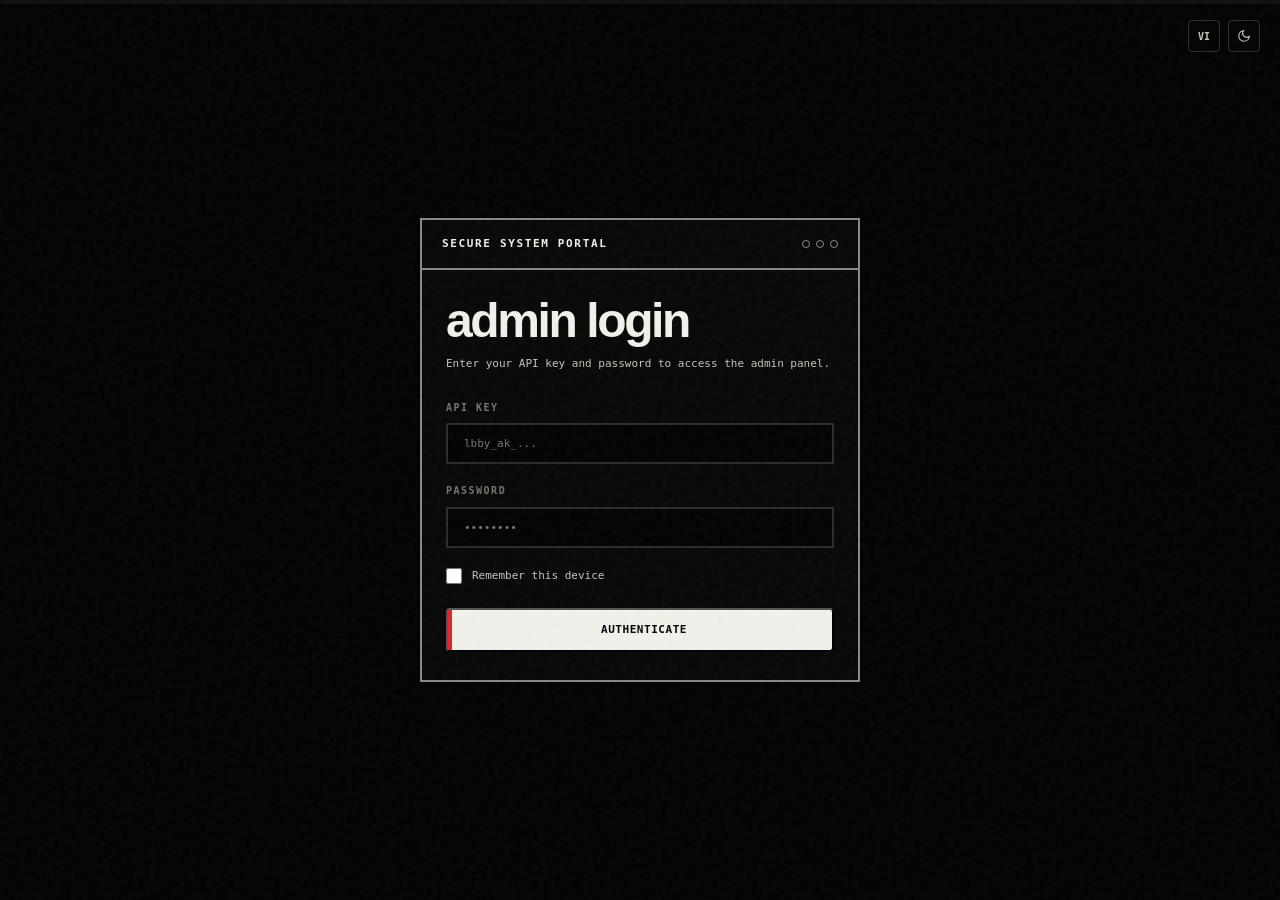
==== commit 1d9b3675: "Add Vietnamese translations to api-keys.html" ====
--- a/api-keys.html
+++ b/api-keys.html
@@ -3,186 +3,589 @@
 <head>
   <meta charset="UTF-8">
   <meta name="viewport" content="width=device-width, initial-scale=1.0">
-  <meta http-equiv="Content-Security-Policy" content="default-src 'self'; script-src 'self' 'unsafe-inline' 'unsafe-eval' https://static.cloudflareinsights.com; style-src 'self' 'unsafe-inline' https://fonts.googleapis.com; img-src 'self' data: blob: https:; font-src 'self' data: https://fonts.gstatic.com; connect-src 'self' https://web.rstudio.live; base-uri 'self'; form-action 'self';">
+  <meta http-equiv="Content-Security-Policy" content="default-src 'self'; script-src 'self' 'unsafe-inline' 'unsafe-eval' https://static.cloudflareinsights.com; style-src 'self' 'unsafe-inline' https://fonts.googleapis.com; img-src 'self' data: blob: https:; font-src 'self' data: https://fonts.gstatic.com; connect-src 'self' https://web.lbby.net; base-uri 'self'; form-action 'self';">
   <title>API Keys — R Studio Admin</title>
   <meta name="robots" content="noindex, nofollow">
-  <link rel="icon" href="https://lbby.rstudio.live/assets/favicon-32.png">
-  <link rel="stylesheet" href="/css/design-system.css">
-  <link rel="stylesheet" href="/css/style.css">
+  <link rel="icon" href="https://lbby.net/assets/favicon-32.png">
+  <link rel="preconnect" href="https://fonts.googleapis.com">
+  <link rel="preconnect" href="https://fonts.gstatic.com" crossorigin>
+  <link href="https://fonts.googleapis.com/css2?family=Inter:wght@400;500;600;700;800&display=swap" rel="stylesheet">
   <style>
-    .keys-container { max-width: 900px; margin: 0 auto; padding: 100px 24px 60px; }
-    .keys-card { background: var(--bg-card); border: 1px solid var(--border); border-radius: var(--radius); padding: 28px; margin-bottom: 20px; }
-    .keys-card h3 { font-size: 16px; font-weight: 800; margin-bottom: 12px; }
+    /* ── Reset ──────────────────────────────────────────────────── */
+    *, *::before, *::after { box-sizing: border-box; margin: 0; padding: 0; }
+    html { -webkit-text-size-adjust: 100%; scroll-behavior: smooth; }
+    body {
+      font-family: 'Inter', -apple-system, BlinkMacSystemFont, 'Segoe UI', system-ui, sans-serif;
+      background: #09090b;
+      color: #e4e4e7;
+      line-height: 1.5;
+      -webkit-font-smoothing: antialiased;
+      min-height: 100vh;
+    }
+    ::selection { background: #8b5cf6; color: white; }
+    ::-webkit-scrollbar { width: 6px; height: 6px; }
+    ::-webkit-scrollbar-track { background: transparent; }
+    ::-webkit-scrollbar-thumb { background: rgba(255,255,255,0.1); border-radius: 3px; }
+
+    /* ── Layout ─────────────────────────────────────────────────── */
+    .layout { display: flex; min-height: 100vh; }
+
+    /* ── Sidebar ────────────────────────────────────────────────── */
+    .sidebar {
+      width: 240px;
+      background: #0c0c0e;
+      border-right: 1px solid #1a1a1e;
+      padding: 20px 0;
+      display: flex;
+      flex-direction: column;
+      position: fixed;
+      top: 0;
+      left: 0;
+      bottom: 0;
+      z-index: 100;
+      transition: transform 0.25s ease;
+    }
+    .sidebar-brand {
+      display: flex;
+      align-items: center;
+      gap: 10px;
+      padding: 0 20px 20px;
+      border-bottom: 1px solid #1a1a1e;
+      margin-bottom: 8px;
+    }
+    .sidebar-brand img { width: 28px; height: 28px; border-radius: 6px; }
+    .sidebar-brand span { font-size: 14px; font-weight: 700; color: #fafafa; }
+    .sidebar-brand small { font-size: 10px; color: #71717a; font-weight: 500; margin-left: auto; background: #1a1a1e; padding: 2px 6px; border-radius: 4px; }
+    .sidebar-nav { flex: 1; padding: 4px 8px; }
+    .sidebar-section { padding: 12px 12px 4px; font-size: 10px; font-weight: 600; text-transform: uppercase; letter-spacing: 1px; color: #52525b; }
+    .sidebar-link {
+      display: flex;
+      align-items: center;
+      gap: 10px;
+      padding: 8px 12px;
+      border-radius: 8px;
+      font-size: 13px;
+      font-weight: 500;
+      color: #a1a1aa;
+      text-decoration: none;
+      transition: all 0.15s ease;
+      margin-bottom: 2px;
+    }
+    .sidebar-link:hover { background: #18181b; color: #e4e4e7; }
+    .sidebar-link.active { background: #8b5cf6; color: white; }
+    .sidebar-link svg { width: 16px; height: 16px; opacity: 0.7; }
+    .sidebar-link.active svg { opacity: 1; }
+    .sidebar-footer {
+      padding: 12px 20px;
+      border-top: 1px solid #1a1a1e;
+      display: flex;
+      align-items: center;
+      gap: 10px;
+    }
+    .sidebar-footer .avatar {
+      width: 28px;
+      height: 28px;
+      border-radius: 50%;
+      background: #27272a;
+      display: flex;
+      align-items: center;
+      justify-content: center;
+      font-size: 11px;
+      font-weight: 700;
+      color: #a1a1aa;
+    }
+    .sidebar-footer .user-info { flex: 1; }
+    .sidebar-footer .user-name { font-size: 12px; font-weight: 600; color: #e4e4e7; }
+    .sidebar-footer .user-role { font-size: 10px; color: #71717a; }
+    .sidebar-footer .logout-btn {
+      padding: 4px 8px;
+      font-size: 11px;
+      color: #71717a;
+      border: 1px solid #27272a;
+      border-radius: 6px;
+      cursor: pointer;
+      transition: all 0.15s ease;
+    }
+    .sidebar-footer .logout-btn:hover { color: #ef4444; border-color: #ef4444; background: rgba(239,68,68,0.1); }
+
+    /* ── Main Content ───────────────────────────────────────────── */
+    .main { flex: 1; margin-left: 240px; }
+    .topbar {
+      position: sticky;
+      top: 0;
+      z-index: 50;
+      background: rgba(9,9,11,0.85);
+      backdrop-filter: blur(12px);
+      border-bottom: 1px solid #1a1a1e;
+      padding: 0 32px;
+      height: 56px;
+      display: flex;
+      align-items: center;
+      justify-content: space-between;
+    }
+    .topbar-title { font-size: 14px; font-weight: 600; color: #e4e4e7; }
+    .topbar-actions { display: flex; align-items: center; gap: 12px; }
+    .topbar-btn {
+      padding: 6px 12px;
+      font-size: 12px;
+      font-weight: 500;
+      border-radius: 6px;
+      border: 1px solid #27272a;
+      color: #a1a1aa;
+      cursor: pointer;
+      transition: all 0.15s ease;
+    }
+    .topbar-btn:hover { border-color: #3f3f46; color: #e4e4e7; }
+    .content { padding: 24px 32px; max-width: 1200px; }
+
+    /* ── Section Card ───────────────────────────────────────────── */
+    .section-card {
+      background: #18181b;
+      border: 1px solid #27272a;
+      border-radius: 12px;
+      margin-bottom: 24px;
+      overflow: hidden;
+    }
+    .section-header {
+      display: flex;
+      align-items: center;
+      justify-content: space-between;
+      padding: 16px 20px;
+      border-bottom: 1px solid #27272a;
+    }
+    .section-title { font-size: 14px; font-weight: 600; color: #e4e4e7; }
+    .section-body { padding: 20px; }
+
+    /* ── Tier Grid ──────────────────────────────────────────────── */
+    .tier-grid { display: grid; grid-template-columns: repeat(4, 1fr); gap: 10px; margin-bottom: 20px; }
+    .tier-option {
+      padding: 14px;
+      background: #09090b;
+      border: 2px solid #27272a;
+      border-radius: 10px;
+      cursor: pointer;
+      transition: all 0.15s ease;
+      text-align: center;
+    }
+    .tier-option:hover { border-color: #3f3f46; }
+    .tier-option.selected { border-color: #8b5cf6; background: rgba(139,92,246,0.08); }
+    .tier-name { font-size: 13px; font-weight: 700; color: #e4e4e7; margin-bottom: 4px; }
+    .tier-desc { font-size: 11px; color: #71717a; }
+
+    /* ── Form ───────────────────────────────────────────────────── */
+    .form-grid { display: grid; grid-template-columns: 1fr 1fr auto; gap: 12px; align-items: end; }
     .form-group { display: flex; flex-direction: column; gap: 4px; }
-    .form-group label { font-size: 12px; font-weight: 700; color: var(--text-muted); text-transform: uppercase; letter-spacing: 0.5px; }
-    .form-group input, .form-group select { padding: 10px 14px; background: var(--bg-card); border: 1px solid var(--border); border-radius: var(--radius-sm); color: var(--text); font-size: 14px; font-family: inherit; outline: none; }
-    .form-group input:focus, .form-group select:focus { border-color: var(--accent); }
-    .status-msg { font-size: 13px; padding: 8px 12px; border-radius: var(--radius-sm); margin-bottom: 12px; display: none; }
-    .status-msg.success { display: block; color: var(--green); background: var(--green-bg); border: 1px solid var(--green-border); }
-    .status-msg.error { display: block; color: var(--red); background: var(--red-bg); border: 1px solid var(--red-border); }
-    .info-box { font-size: 13px; color: var(--text-muted); padding: 12px 16px; background: var(--bg-elevated); border: 1px solid var(--border); border-radius: var(--radius-sm); margin-bottom: 16px; line-height: 1.5; }
-    .key-table { width: 100%; font-size: 13px; border-collapse: collapse; }
-    .key-table th { text-align: left; padding: 10px 12px; color: var(--text-muted); font-size: 11px; text-transform: uppercase; letter-spacing: 0.5px; border-bottom: 1px solid var(--border); }
-    .key-table td { padding: 10px 12px; border-bottom: 1px solid var(--border); }
-    .key-table tr:hover { background: var(--bg-elevated); }
-    .badge { display: inline-block; font-size: 11px; font-weight: 600; padding: 2px 8px; border-radius: 4px; }
-    .badge-active { color: var(--green); background: var(--green-bg); border: 1px solid var(--green-border); }
-    .badge-revoked { color: var(--red); background: var(--red-bg); border: 1px solid var(--red-border); }
-    .badge-viewer { color: #60a5fa; background: rgba(96,165,250,0.12); border: 1px solid rgba(96,165,250,0.25); }
-    .badge-editor { color: #a78bfa; background: rgba(167,139,250,0.12); border: 1px solid rgba(167,139,250,0.25); }
-    .badge-admin { color: #f59e0b; background: rgba(245,158,11,0.12); border: 1px solid rgba(245,158,11,0.25); }
-    .badge-super_admin { color: #ef4444; background: rgba(239,68,68,0.12); border: 1px solid rgba(239,68,68,0.25); }
-    .btn-revoke { padding: 4px 10px; font-size: 11px; background: transparent; border: 1px solid var(--border); border-radius: 6px; color: var(--text-muted); cursor: pointer; transition: all 0.15s; }
-    .btn-revoke:hover { border-color: var(--red); color: var(--red); background: var(--red-bg); }
-    .btn-restore { padding: 4px 10px; font-size: 11px; background: transparent; border: 1px solid var(--border); border-radius: 6px; color: var(--text-muted); cursor: pointer; transition: all 0.15s; }
-    .btn-reset-pw { padding: 4px 10px; font-size: 11px; background: transparent; border: 1px solid var(--border); border-radius: 6px; color: var(--text-muted); cursor: pointer; transition: all 0.15s; }
-    .btn-reset-pw:hover { border-color: var(--accent); color: var(--accent); background: rgba(91,157,255,0.08); }
-    .btn-restore:hover { border-color: var(--green); color: var(--green); background: var(--green-bg); }
-    .btn-delete { padding: 4px 10px; font-size: 11px; background: transparent; border: 1px solid transparent; border-radius: 6px; color: var(--text-muted); cursor: pointer; transition: all 0.15s; }
-    .btn-delete:hover { color: var(--red); }
-    .new-key-box { padding: 16px; border: 1px solid var(--green-border); border-radius: var(--radius-sm); background: var(--green-bg); margin-top: 12px; display: none; }
-    .new-key-box .key-value { background: var(--bg-card); border: 1px solid var(--border); border-radius: var(--radius-sm); padding: 10px 14px; font-family: ui-monospace, SFMono-Regular, Menlo, monospace; font-size: 12px; word-break: break-all; color: var(--text); margin: 8px 0; user-select: all; }
+    .form-label { font-size: 11px; font-weight: 600; text-transform: uppercase; letter-spacing: 0.5px; color: #71717a; }
+    .form-input {
+      padding: 8px 12px;
+      font-size: 13px;
+      background: #09090b;
+      border: 1px solid #27272a;
+      border-radius: 8px;
+      color: #e4e4e7;
+      outline: none;
+      transition: border-color 0.15s ease;
+    }
+    .form-input:focus { border-color: #8b5cf6; }
+    .form-input::placeholder { color: #52525b; }
+
+    /* ── Buttons ────────────────────────────────────────────────── */
+    .btn {
+      display: inline-flex;
+      align-items: center;
+      gap: 6px;
+      padding: 7px 14px;
+      font-size: 12px;
+      font-weight: 500;
+      border-radius: 8px;
+      border: 1px solid #27272a;
+      background: transparent;
+      color: #a1a1aa;
+      cursor: pointer;
+      transition: all 0.15s ease;
+    }
+    .btn:hover { border-color: #3f3f46; color: #e4e4e7; }
+    .btn-primary { background: #8b5cf6; border-color: #8b5cf6; color: white; }
+    .btn-primary:hover { background: #7c3aed; border-color: #7c3aed; }
+    .btn-sm { padding: 4px 10px; font-size: 11px; }
+    .btn-danger { color: #f87171; }
+    .btn-danger:hover { border-color: #ef4444; background: rgba(239,68,68,0.1); }
+
+    /* ── Table ──────────────────────────────────────────────────── */
+    .data-table { width: 100%; border-collapse: collapse; }
+    .data-table th {
+      text-align: left;
+      padding: 10px 16px;
+      font-size: 11px;
+      font-weight: 600;
+      text-transform: uppercase;
+      letter-spacing: 0.5px;
+      color: #52525b;
+      border-bottom: 1px solid #27272a;
+    }
+    .data-table td {
+      padding: 12px 16px;
+      font-size: 13px;
+      border-bottom: 1px solid #1a1a1e;
+    }
+    .data-table tbody tr { transition: background 0.1s ease; }
+    .data-table tbody tr:hover { background: rgba(139,92,246,0.05); }
+    .data-table tbody tr:last-child td { border-bottom: none; }
+
+    /* ── Badges ─────────────────────────────────────────────────── */
+    .badge {
+      display: inline-flex;
+      align-items: center;
+      padding: 2px 8px;
+      font-size: 11px;
+      font-weight: 600;
+      border-radius: 6px;
+    }
+    .badge-active { background: rgba(34,197,94,0.15); color: #4ade80; }
+    .badge-revoked { background: rgba(239,68,68,0.15); color: #f87171; }
+    .badge-viewer { background: #27272a; color: #a1a1aa; }
+    .badge-editor { background: rgba(59,130,246,0.15); color: #60a5fa; }
+    .badge-admin { background: rgba(139,92,246,0.15); color: #a78bfa; }
+    .badge-super_admin { background: rgba(234,179,8,0.15); color: #fbbf24; }
+
+    /* ── New Key Box ────────────────────────────────────────────── */
+    .new-key-box {
+      margin-top: 16px;
+      padding: 16px;
+      background: rgba(34,197,94,0.08);
+      border: 1px solid rgba(34,197,94,0.2);
+      border-radius: 10px;
+      display: none;
+    }
+    .new-key-box .key-value {
+      background: #09090b;
+      border: 1px solid #27272a;
+      border-radius: 8px;
+      padding: 12px;
+      font-family: 'SF Mono', 'Fira Code', monospace;
+      font-size: 13px;
+      word-break: break-all;
+      color: #e4e4e7;
+      margin: 10px 0;
+      user-select: all;
+    }
+
+    /* ── Status ─────────────────────────────────────────────────── */
+    .status-msg {
+      font-size: 13px;
+      padding: 10px 14px;
+      border-radius: 8px;
+      margin-top: 12px;
+      display: none;
+    }
+    .status-msg.success { display: block; background: rgba(34,197,94,0.1); color: #4ade80; border: 1px solid rgba(34,197,94,0.2); }
+    .status-msg.error { display: block; background: rgba(239,68,68,0.1); color: #f87171; border: 1px solid rgba(239,68,68,0.2); }
+
+    /* ── Actions Cell ───────────────────────────────────────────── */
     .actions-cell { display: flex; gap: 6px; justify-content: flex-end; }
-    .prefix-code { font-family: ui-monospace, SFMono-Regular, Menlo, monospace; font-size: 12px; background: var(--bg-elevated); padding: 2px 8px; border-radius: 4px; }
-    .tier-grid { display: grid; grid-template-columns: repeat(3, 1fr); gap: 8px; margin-bottom: 16px; }
-    .tier-option { padding: 12px; background: var(--bg-elevated); border: 2px solid var(--border); border-radius: var(--radius-sm); cursor: pointer; transition: all 0.15s; text-align: center; }
-    .tier-option:hover { border-color: var(--accent); }
-    .tier-option.selected { border-color: var(--accent); background: rgba(91,157,255,0.08); }
-    .tier-option .tier-name { font-size: 13px; font-weight: 700; margin-bottom: 4px; }
-    .tier-option .tier-desc { font-size: 11px; color: var(--text-muted); }
-    @media (max-width: 640px) { .actions-cell { flex-wrap: wrap; } .tier-grid { grid-template-columns: 1fr; } }
+
+    /* ── Select ─────────────────────────────────────────────────── */
+    .tier-select {
+      padding: 5px 8px;
+      font-size: 12px;
+      background: #09090b;
+      border: 1px solid #27272a;
+      border-radius: 6px;
+      color: #e4e4e7;
+      cursor: pointer;
+      outline: none;
+      transition: border-color 0.15s ease;
+    }
+    .tier-select:hover { border-color: #3f3f46; }
+    .tier-select:focus { border-color: #8b5cf6; }
+    .tier-select:disabled { opacity: 0.4; cursor: not-allowed; }
+
+    /* ── Prefix Code ────────────────────────────────────────────── */
+    .prefix-code {
+      font-family: 'SF Mono', 'Fira Code', monospace;
+      font-size: 12px;
+      background: #09090b;
+      padding: 2px 8px;
+      border-radius: 4px;
+      color: #a1a1aa;
+    }
+
+    /* ── Permission Table ───────────────────────────────────────── */
+    .perm-table { width: 100%; border-collapse: collapse; }
+    .perm-table th {
+      text-align: left;
+      padding: 10px 12px;
+      font-size: 11px;
+      font-weight: 600;
+      text-transform: uppercase;
+      letter-spacing: 0.5px;
+      color: #52525b;
+      border-bottom: 1px solid #27272a;
+    }
+    .perm-table td {
+      padding: 10px 12px;
+      font-size: 13px;
+      border-bottom: 1px solid #1a1a1e;
+    }
+    .perm-table tbody tr:last-child td { border-bottom: none; }
+
+    /* ── Toast ──────────────────────────────────────────────────── */
+    #adminToast {
+      position: fixed;
+      bottom: 24px;
+      right: 24px;
+      z-index: 9999;
+      padding: 12px 20px;
+      border-radius: 10px;
+      font-size: 13px;
+      font-weight: 600;
+      color: #fff;
+      box-shadow: 0 4px 20px rgba(0,0,0,0.4);
+      transform: translateY(20px);
+      opacity: 0;
+      transition: all 0.25s ease;
+      max-width: 360px;
+    }
+
+    /* ── Result Modal ───────────────────────────────────────────── */
+    #resultModal {
+      position: fixed;
+      inset: 0;
+      z-index: 9998;
+      background: rgba(0,0,0,0.6);
+      backdrop-filter: blur(4px);
+      display: flex;
+      align-items: center;
+      justify-content: center;
+    }
+    #resultModal > div {
+      background: #18181b;
+      border: 1px solid #27272a;
+      border-radius: 16px;
+      padding: 28px;
+      max-width: 480px;
+      width: 90%;
+    }
+
+    /* ── Confirm Modal ──────────────────────────────────────────── */
+    #confirmModal {
+      position: fixed;
+      inset: 0;
+      z-index: 9998;
+      background: rgba(0,0,0,0.6);
+      backdrop-filter: blur(4px);
+      display: flex;
+      align-items: center;
+      justify-content: center;
+    }
+    #confirmModal > div {
+      background: #18181b;
+      border: 1px solid #27272a;
+      border-radius: 16px;
+      padding: 28px;
+      max-width: 420px;
+      width: 90%;
+    }
+
+    /* ── Empty State ────────────────────────────────────────────── */
+    .empty-state {
+      text-align: center;
+      padding: 32px;
+      color: #52525b;
+      font-size: 13px;
+    }
+
+    /* ── Responsive ─────────────────────────────────────────────── */
+    .mobile-toggle {
+      display: none;
+      width: 36px;
+      height: 36px;
+      align-items: center;
+      justify-content: center;
+      border: 1px solid #27272a;
+      border-radius: 8px;
+      background: transparent;
+      color: #a1a1aa;
+      cursor: pointer;
+    }
+    @media (max-width: 768px) {
+      .sidebar { transform: translateX(-100%); }
+      .sidebar.open { transform: translateX(0); }
+      .main { margin-left: 0; }
+      .mobile-toggle { display: flex; }
+      .tier-grid { grid-template-columns: 1fr 1fr; }
+      .form-grid { grid-template-columns: 1fr; }
+      .content { padding: 16px; }
+      .topbar { padding: 0 16px; }
+    }
+    .lang-toggle {
+      display: flex;
+      align-items: center;
+      justify-content: center;
+      width: 32px;
+      height: 32px;
+      border: 1px solid #27272a;
+      border-radius: 8px;
+      background: transparent;
+      color: #a1a1aa;
+      cursor: pointer;
+      transition: all 0.15s ease;
+    }
+    .lang-toggle:hover { border-color: #3f3f46; color: #e4e4e7; }
   </style>
 </head>
 <body>
-
-  <nav class="nav">
-    <a href="index.html" class="nav-brand">
-      <img src="https://lbby.rstudio.live/assets/lbby-r-studio.png" alt="R Studio">
-      <span>R Studio Admin</span>
-    </a>
-    <button class="nav-toggle" onclick="document.querySelector('.nav-links').classList.toggle('open')" aria-label="Menu">☰</button>
-    <div class="nav-links">
-      <a href="index.html" data-vi="Người dùng">Users</a>
-      <a href="/api-keys" class="active" data-vi="Khóa API">API Keys</a>
-      <a href="/audit-logs" data-vi="Nhật ký kiểm toán">Audit Logs</a>
-      <a href="https://lbby.rstudio.live">Lbby</a>
-      <button onclick="toggleLang()" style="margin-left:auto;padding:4px 10px;background:var(--bg-elevated);border:1px solid var(--border);border-radius:6px;color:var(--text-muted);font-size:12px;cursor:pointer;"><span id="langLabel">VI</span></button>
-      <a href="#" onclick="RStudioAuth.logout()" style="opacity:0.6;font-size:13px;" data-vi="Đăng xuất">Logout</a>
-    </div>
-  </nav>
-
-  <div id="mainContent">
-    <div class="keys-container">
-      <h1 style="font-size: 28px; font-weight: 900; margin-bottom: 8px;">🔑 <span data-vi="Khóa API">API Keys</span></h1>
-      <p style="color: var(--text-muted); margin-bottom: 28px;" data-vi="Quản lý khóa API cho thành viên nhóm với phân quyền chi tiết.">
-        Manage API keys for team members with fine-grained permissions.
-      </p>
-
-      <div id="connectionStatus" class="info-box" style="border-color: var(--border);" data-vi="Đang kết nối...">
-        Connecting...
+  <div class="layout">
+    <!-- Sidebar -->
+    <aside class="sidebar" id="sidebar">
+      <div class="sidebar-brand">
+        <img src="https://lbby.net/assets/lbby-r-studio.png" alt="R Studio">
+        <span>R Studio</span>
+        <small>Admin</small>
       </div>
-
-      <!-- Create Key -->
-      <div class="keys-card">
-        <h3 data-vi="Tạo khóa mới">Create New Key</h3>
-
-        <div class="form-group" style="margin-bottom: 12px;">
-          <label data-vi="Tên (hiển thị trong hệ thống)">Name (shown in system)</label>
-          <input type="text" id="keyName" placeholder="e.g. Tien Anh, Hung, Phuc" maxlength="64">
+      <nav class="sidebar-nav">
+        <div class="sidebar-section" data-vi="Quản lý">Management</div>
+        <a href="/" class="sidebar-link">
+          <svg viewBox="0 0 24 24" fill="none" stroke="currentColor" stroke-width="2"><path d="M17 21v-2a4 4 0 0 0-4-4H5a4 4 0 0 0-4 4v2"/><circle cx="9" cy="7" r="4"/><path d="M23 21v-2a4 4 0 0 0-3-3.87"/><path d="M16 3.13a4 4 0 0 1 0 7.75"/></svg>
+          <span data-vi="Người Dùng">Users</span>
+        </a>
+        <a href="/api-keys" class="sidebar-link active">
+          <svg viewBox="0 0 24 24" fill="none" stroke="currentColor" stroke-width="2"><path d="M21 2l-2 2m-7.61 7.61a5.5 5.5 0 1 1-7.778 7.778 5.5 5.5 0 0 1 7.777-7.777zm0 0L15.5 7.5m0 0l3 3L22 7l-3-3m-3.5 3.5L19 4"/></svg>
+          <span data-vi="Khóa API">API Keys</span>
+        </a>
+        <a href="/audit-logs" class="sidebar-link">
+          <svg viewBox="0 0 24 24" fill="none" stroke="currentColor" stroke-width="2"><path d="M14 2H6a2 2 0 0 0-2 2v16a2 2 0 0 0 2 2h12a2 2 0 0 0 2-2V8z"/><polyline points="14 2 14 8 20 8"/><line x1="16" y1="13" x2="8" y2="13"/><line x1="16" y1="17" x2="8" y2="17"/><polyline points="10 9 9 9 8 9"/></svg>
+          <span data-vi="Nhật Ký Kiểm Toán">Audit Logs</span>
+        </a>
+        <div class="sidebar-section" data-vi="Liên kết">External</div>
+        <a href="https://lbby.net" class="sidebar-link" target="_blank">
+          <svg viewBox="0 0 24 24" fill="none" stroke="currentColor" stroke-width="2"><path d="M18 13v6a2 2 0 0 1-2 2H5a2 2 0 0 1-2-2V8a2 2 0 0 1 2-2h6"/><polyline points="15 3 21 3 21 9"/><line x1="10" y1="14" x2="21" y2="3"/></svg>
+          <span data-vi="Bảng Điều Khiển Lbby">Lbby Dashboard</span>
+        </a>
+      </nav>
+      <div class="sidebar-footer">
+        <div class="avatar" id="userAvatar">?</div>
+        <div class="user-info">
+          <div class="user-name" id="userName" data-vi="Đang tải...">Loading...</div>
+          <div class="user-role" id="userRole">—</div>
         </div>
-
-        <div class="form-group" style="margin-bottom: 12px;">
-          <label data-vi="Khóa API">API Key</label>
-          <input type="text" id="customKeyInput" placeholder="e.g. aindrew, hung1234, phucdz" maxlength="120" onkeydown="if(event.key==='Enter')createKey()">
-          <p style="font-size: 11px; color: var(--text-muted); margin-top: 4px;" data-vi="Tối thiểu 8 ký tự. Tự động thêm lbby_ak_ nếu chưa có.">
-            Min 8 characters. Auto-prefixed with lbby_ak_ if missing.
-          </p>
+        <button class="logout-btn" onclick="RStudioAuth.logout()" data-vi="Đăng xuất">Logout</button>
+      </div>
+    </aside>
+
+    <!-- Main Content -->
+    <main class="main">
+      <header class="topbar">
+        <div style="display:flex;align-items:center;gap:12px;">
+          <button class="mobile-toggle" onclick="document.getElementById('sidebar').classList.toggle('open')">
+            <svg width="18" height="18" viewBox="0 0 24 24" fill="none" stroke="currentColor" stroke-width="2"><line x1="3" y1="12" x2="21" y2="12"/><line x1="3" y1="6" x2="21" y2="6"/><line x1="3" y1="18" x2="21" y2="18"/></svg>
+          </button>
+          <span class="topbar-title" data-vi="Khóa API">API Keys</span>
         </div>
-
-        <div class="form-group" style="margin-bottom: 16px;">
-          <label data-vi="Phân quyền">Permission Tier</label>
-          <div class="tier-grid">
-            <div class="tier-option selected" data-tier="viewer" onclick="selectTier('viewer')">
-              <div class="tier-name">👁️ Viewer</div>
-              <div class="tier-desc" data-vi="Chỉ xem — danh sách người dùng, giấy phép">Read-only — list users, licenses</div>
+        <div class="topbar-actions">
+          <button class="lang-toggle" id="lang-toggle" onclick="toggleLang()" aria-label="Toggle language">
+            <span id="langLabel" style="font-family:'SF Mono','Fira Code',monospace;font-size:9px;font-weight:700;">VI</span>
+          </button>
+          <button class="topbar-btn" onclick="fetchKeys()" data-vi="↻ Làm mới">↻ Refresh</button>
+        </div>
+      </header>
+
+      <div class="content">
+        <!-- Create Key -->
+        <div class="section-card">
+          <div class="section-header">
+            <span class="section-title" data-vi="Tạo Khóa Mới">Create New Key</span>
+          </div>
+          <div class="section-body">
+            <div class="form-grid">
+              <div class="form-group">
+                <label class="form-label" data-vi="Tên">Name</label>
+                <input type="text" id="keyName" class="form-input" placeholder="e.g. Tien Anh, Hung, Phuc" maxlength="64">
+              </div>
+              <div class="form-group">
+                <label class="form-label" data-vi="Khóa API">API Key</label>
+                <input type="text" id="customKeyInput" class="form-input" placeholder="e.g. aindrew, hung1234" maxlength="120" onkeydown="if(event.key==='Enter')createKey()">
+              </div>
+              <div class="form-group">
+                <label class="form-label">&nbsp;</label>
+                <button class="btn btn-primary" onclick="createKey()" id="createBtn" data-vi="Tạo Khóa">Create Key</button>
+              </div>
             </div>
-            <div class="tier-option" data-tier="editor" onclick="selectTier('editor')">
-              <div class="tier-name">✏️ Editor</div>
-              <div class="tier-desc" data-vi="Tạo giấy phép, cập nhật người dùng">Generate licenses, update users</div>
+            <p style="font-size:11px;color:#52525b;margin-top:8px;" data-vi="Tối thiểu 8 ký tự. Tự động thêm tiền tố lbby_ak_ nếu thiếu.">Min 8 characters. Auto-prefixed with lbby_ak_ if missing.</p>
+
+            <div style="margin-top:20px;">
+              <label class="form-label" style="margin-bottom:8px;" data-vi="Cấp Quyền">Permission Tier</label>
+              <div class="tier-grid">
+                <div class="tier-option selected" data-tier="viewer" onclick="selectTier('viewer')">
+                  <div class="tier-name" data-vi="👁️ Xem">👁️ Viewer</div>
+                  <div class="tier-desc" data-vi="Chỉ đọc">Read-only</div>
+                </div>
+                <div class="tier-option" data-tier="editor" onclick="selectTier('editor')">
+                  <div class="tier-name" data-vi="✏️ Chỉnh sửa">✏️ Editor</div>
+                  <div class="tier-desc" data-vi="Tạo giấy phép">Generate licenses</div>
+                </div>
+                <div class="tier-option" data-tier="admin" onclick="selectTier('admin')">
+                  <div class="tier-name" data-vi="🛡️ Quản trị viên">🛡️ Admin</div>
+                  <div class="tier-desc" data-vi="Quản lý người dùng">Manage users</div>
+                </div>
+                <div class="tier-option" data-tier="super_admin" id="superAdminTier" onclick="selectTier('super_admin')" style="display:none;">
+                  <div class="tier-name" data-vi="👑 Siêu quản trị">👑 Super</div>
+                  <div class="tier-desc" data-vi="Truy cập đầy đủ">Full access</div>
+                </div>
+              </div>
             </div>
-            <div class="tier-option" data-tier="admin" onclick="selectTier('admin')">
-              <div class="tier-name">🛡️ Admin</div>
-              <div class="tier-desc" data-vi="Xóa người dùng, quản lý khóa API">Delete users, manage API keys</div>
-            </div>
-            <div class="tier-option" data-tier="super_admin" id="superAdminTier" onclick="selectTier('super_admin')" style="display:none;">
-              <div class="tier-name">👑 Super Admin</div>
-              <div class="tier-desc" data-vi="Toàn quyền — đặt lại mật khẩu, xóa khóa">Full access — reset passwords, delete keys</div>
+
+            <div id="createStatus" class="status-msg"></div>
+            <div id="newKeyBox" class="new-key-box">
+              <div style="color:#4ade80;font-weight:700;font-size:13px;margin-bottom:8px;" data-vi="✅ Đã tạo khóa! Gửi cho thành viên đối.">✅ Key created! Send it to the team member.</div>
+              <div class="key-value" id="newKeyValue"></div>
+              <button class="btn btn-sm" onclick="copyNewKey()" id="copyBtn" data-vi="Sao chép khóa">Copy Key</button>
             </div>
           </div>
         </div>
 
-        <button onclick="createKey()" id="createBtn" style="
-          padding: 10px 20px; background: var(--accent); color: white; border: none;
-          border-radius: var(--radius-sm); font-size: 14px; font-weight: 700;
-          cursor: pointer; white-space: nowrap; transition: all 0.2s;
-        " data-vi="Tạo khóa">Create Key</button>
-
-        <div id="createStatus" class="status-msg"></div>
-
-        <div id="newKeyBox" class="new-key-box">
-          <div style="display: flex; align-items: center; gap: 6px; margin-bottom: 4px;">
-            <span style="color: var(--green); font-weight: 700; font-size: 13px;" data-vi="✅ Khóa đã tạo! Gửi cho thành viên nhóm.">✅ Key created! Send it to the team member.</span>
+        <!-- Permission Details -->
+        <div class="section-card">
+          <div class="section-header">
+            <span class="section-title" data-vi="Chi Tiết Quyền">Permission Details</span>
           </div>
-          <div class="key-value" id="newKeyValue"></div>
-          <button onclick="copyNewKey()" id="copyBtn" style="
-            padding: 8px 16px; background: var(--bg-card); color: var(--text); border: 1px solid var(--border);
-            border-radius: var(--radius-sm); font-size: 13px; font-weight: 600; cursor: pointer; transition: all 0.15s;
-          " data-vi="Sao chép khóa">Copy Key</button>
+          <div class="section-body" style="padding:0;">
+            <table class="perm-table">
+              <thead>
+                <tr>
+                  <th data-vi="Tính năng">Feature</th>
+                  <th data-vi="👁️ Xem">👁️ Viewer</th>
+                  <th data-vi="✏️ Chỉnh sửa">✏️ Editor</th>
+                  <th data-vi="🛡️ Quản trị viên">🛡️ Admin</th>
+                  <th data-vi="👑 Siêu quản trị">👑 Super</th>
+                </tr>
+              </thead>
+              <tbody>
+                <tr><td data-vi="Liệt kê người dùng">List users</td><td>✅</td><td>✅</td><td>✅</td><td>✅</td></tr>
+                <tr><td data-vi="Liệt kê giấy phép">List licenses</td><td>✅</td><td>✅</td><td>✅</td><td>✅</td></tr>
+                <tr><td data-vi="Tạo giấy phép">Generate license</td><td>❌</td><td>✅</td><td>✅</td><td>✅</td></tr>
+                <tr><td data-vi="Thu hồi giấy phép">Revoke license</td><td>❌</td><td>✅</td><td>✅</td><td>✅</td></tr>
+                <tr><td data-vi="Cập nhật người dùng">Update users</td><td>❌</td><td>✅</td><td>✅</td><td>✅</td></tr>
+                <tr><td data-vi="Xóa người dùng">Delete users</td><td>❌</td><td>❌</td><td>✅</td><td>✅</td></tr>
+                <tr><td data-vi="Quản lý khóa API">Manage API keys</td><td>❌</td><td>❌</td><td>✅</td><td>✅</td></tr>
+                <tr><td data-vi="Đặt lại mật khẩu">Reset passwords</td><td>❌</td><td>❌</td><td>❌</td><td>✅</td></tr>
+                <tr><td data-vi="Xóa khóa API">Delete API keys</td><td>❌</td><td>❌</td><td>❌</td><td>✅</td></tr>
+              </tbody>
+            </table>
+          </div>
+        </div>
+
+        <!-- Key List -->
+        <div class="section-card">
+          <div class="section-header">
+            <span class="section-title" data-vi="Khóa Đang Hoạt Động">Active Keys</span>
+          </div>
+          <div id="keysTable">
+            <div class="empty-state" data-vi="Đang tải...">Loading...</div>
+          </div>
         </div>
       </div>
-
-      <!-- Tier Info -->
-      <div class="keys-card">
-        <h3>📊 <span data-vi="Phân quyền chi tiết">Permission Details</span></h3>
-        <table class="key-table" style="margin-top: 8px;">
-          <thead>
-            <tr>
-              <th data-vi="Chức năng">Feature</th>
-              <th>👁️ Viewer</th>
-              <th>✏️ Editor</th>
-              <th>🛡️ Admin</th>
-              <th>👑 Super Admin</th>
-            </tr>
-          </thead>
-          <tbody>
-            <tr><td data-vi="Xem người dùng">List users</td><td>✅</td><td>✅</td><td>✅</td><td>✅</td></tr>
-            <tr><td data-vi="Xem giấy phép">List licenses</td><td>✅</td><td>✅</td><td>✅</td><td>✅</td></tr>
-            <tr><td data-vi="Tạo giấy phép">Generate license</td><td>❌</td><td>✅</td><td>✅</td><td>✅</td></tr>
-            <tr><td data-vi="Thu hồi giấy phép">Revoke license</td><td>❌</td><td>✅</td><td>✅</td><td>✅</td></tr>
-            <tr><td data-vi="Cập nhật người dùng">Update users</td><td>❌</td><td>✅</td><td>✅</td><td>✅</td></tr>
-            <tr><td data-vi="Xóa người dùng">Delete users</td><td>❌</td><td>❌</td><td>✅</td><td>✅</td></tr>
-            <tr><td data-vi="Quản lý khóa API">Manage API keys</td><td>❌</td><td>❌</td><td>✅</td><td>✅</td></tr>
-            <tr><td data-vi="Đặt lại mật khẩu">Reset passwords</td><td>❌</td><td>❌</td><td>❌</td><td>✅</td></tr>
-            <tr><td data-vi="Xóa khóa API vĩnh viễn">Delete API keys</td><td>❌</td><td>❌</td><td>❌</td><td>✅</td></tr>
-          </tbody>
-        </table>
-      </div>
-
-      <!-- Key List -->
-      <div class="keys-card">
-        <div style="display: flex; justify-content: space-between; align-items: center; margin-bottom: 16px;">
-          <h3 style="margin-bottom: 0;">📋 <span data-vi="Khóa đang hoạt động">Active Keys</span></h3>
-          <button onclick="fetchKeys()" style="
-            padding: 6px 12px; background: var(--bg-elevated); color: var(--text-muted); border: 1px solid var(--border);
-            border-radius: 6px; font-size: 12px; cursor: pointer; transition: all 0.15s;
-          " data-vi="↻ Tải lại">↻ Refresh</button>
-        </div>
-        <div id="keysTable">
-          <p style="color: var(--text-muted); font-size: 13px;" data-vi="Đang tải...">Loading...</p>
-        </div>
-      </div>
-    </div>
-    <footer class="footer"><p>&copy; 2026 R Studio. All rights reserved.</p></footer>
+    </main>
   </div>
 
   <script src="/lang.js"></script>
@@ -191,29 +594,25 @@
     const { apiCall, isVi, getApiKey } = RStudioAuth;
     let selectedTier = "viewer";
 
+    // ── Init ────────────────────────────────────────────────────
     (async function() {
       try {
         if (!await RStudioAuth.requireAuth()) return;
-        const el = document.getElementById('connectionStatus');
         const info = await RStudioAuth.validateKey(getApiKey());
-        const keyName = info?.keyName || 'Admin';
-        const tier = info?.tier || 'viewer';
-        el.innerHTML = `✅ ${isVi() ? 'Đã kết nối' : 'Connected'} — <strong>${escapeHtml(keyName)}</strong> <span class="badge badge-${tier}" style="margin-left:8px">${tier}</span>`;
-        el.style.borderColor = 'var(--green-border)';
-
-        // Show super_admin tier option if current user is super_admin
-        if (tier === 'super_admin') {
-          document.getElementById('superAdminTier').style.display = '';
+        if (info) {
+          document.getElementById('userName').textContent = info.keyName || 'Admin';
+          document.getElementById('userRole').textContent = info.tier || 'viewer';
+          document.getElementById('userAvatar').textContent = (info.keyName || 'A')[0].toUpperCase();
+          if (info.tier === 'super_admin') document.getElementById('superAdminTier').style.display = '';
         }
-
         await fetchKeys();
       } catch (err) {
         console.error('Init error:', err);
-        document.getElementById('connectionStatus').innerHTML = `❌ Error: ${escapeHtml(err.message)}`;
-        document.getElementById('connectionStatus').style.borderColor = 'var(--red-border)';
+        document.getElementById('keysTable').innerHTML = `<div class="empty-state" style="color:#f87171;">Error: ${escapeHtml(err.message)}</div>`;
       }
     })();
 
+    // ── Tier Select ─────────────────────────────────────────────
     function selectTier(tier) {
       selectedTier = tier;
       document.querySelectorAll('.tier-option').forEach(el => {
@@ -221,101 +620,213 @@
       });
     }
 
+    // ── Create Key ──────────────────────────────────────────────
     async function createKey() {
-      const nameInput = document.getElementById('keyName');
-      const keyInput = document.getElementById('customKeyInput');
-      const name = nameInput.value.trim();
-      const key = keyInput.value.trim();
+      const name = document.getElementById('keyName').value.trim();
+      const key = document.getElementById('customKeyInput').value.trim();
       const btn = document.getElementById('createBtn');
       const status = document.getElementById('createStatus');
       const newKeyBox = document.getElementById('newKeyBox');
 
-      if (!name) { status.textContent = isVi() ? 'Nhập tên' : 'Enter a name'; status.className = 'status-msg error'; status.style.display = ''; return; }
-      if (!key) { status.textContent = isVi() ? 'Nhập khóa' : 'Enter a key'; status.className = 'status-msg error'; status.style.display = ''; return; }
-
-      btn.textContent = isVi() ? 'Đang tạo...' : 'Creating...'; btn.disabled = true;
-      status.className = 'status-msg'; status.style.display = 'none'; newKeyBox.style.display = 'none';
+      if (!name) { showToast(vi('Enter a name'), 'error'); return; }
+      if (!key) { showToast(vi('Enter a key'), 'error'); return; }
+
+      btn.disabled = true; btn.textContent = vi('Creating...');
+      status.style.display = 'none'; newKeyBox.style.display = 'none';
 
       try {
         const data = await apiCall('POST', '/api/admin/api-keys', { name, key, tier: selectedTier });
         document.getElementById('newKeyValue').textContent = data.key;
         newKeyBox.style.display = 'block';
-        status.textContent = isVi() ? `Khóa "${data.name}" đã tạo! (${data.tier})` : `Key "${data.name}" created! (${data.tier})`;
-        status.className = 'status-msg success';
-        status.style.display = '';
-        nameInput.value = ''; keyInput.value = '';
+        showToast(`Key "${data.name}" created (${data.tier})`);
+        document.getElementById('keyName').value = '';
+        document.getElementById('customKeyInput').value = '';
         fetchKeys();
       } catch (err) {
-        status.textContent = (isVi() ? 'Lỗi: ' : 'Error: ') + err.message;
-        status.className = 'status-msg error';
-        status.style.display = '';
+        showToast(err.message, 'error');
       } finally {
-        btn.textContent = isVi() ? 'Tạo khóa' : 'Create Key'; btn.disabled = false;
+        btn.disabled = false; btn.textContent = vi('Create Key');
       }
     }
 
     function copyNewKey() {
       navigator.clipboard.writeText(document.getElementById('newKeyValue').textContent);
-      const btn = document.getElementById('copyBtn');
-      btn.textContent = '✓ Copied!';
-      setTimeout(() => { btn.textContent = isVi() ? 'Sao chép khóa' : 'Copy Key'; }, 2000);
-    }
-
+      document.getElementById('copyBtn').textContent = vi('✓ Copied!');
+      setTimeout(() => { document.getElementById('copyBtn').textContent = vi('Copy Key'); }, 2000);
+    }
+
+    // ── Fetch Keys ──────────────────────────────────────────────
     async function fetchKeys() {
       const el = document.getElementById('keysTable');
       try {
         const data = await apiCall('GET', '/api/admin/api-keys');
         const keys = data.keys || [];
         const isSuper = RStudioAuth.isSuperAdmin();
-        if (keys.length === 0) { el.innerHTML = `<p style="color:var(--text-muted);font-size:13px;">${isVi() ? 'Chưa có khóa nào.' : 'No keys yet.'}</p>`; return; }
+
+        if (keys.length === 0) { el.innerHTML = `<div class="empty-state" data-vi="Chưa có khóa nào">${vi('No keys yet')}</div>`; applyDynamicLang(); return; }
+
         const rows = keys.map(k => {
           const isRevoked = k.revoked_at !== null;
           const date = new Date(k.created_at * 1000).toLocaleDateString();
           const statusBadge = isRevoked
-            ? `<span class="badge badge-revoked">${isVi() ? 'Đã thu hồi' : 'Revoked'}</span>`
-            : `<span class="badge badge-active">${isVi() ? 'Hoạt động' : 'Active'}</span>`;
-          const tierBadge = `<span class="badge badge-${escapeHtml(k.tier || 'admin')}">${escapeHtml(k.tier || 'admin')}</span>`;
+            ? `<span class="badge badge-revoked" data-vi="Đã thu hồi">${vi('Revoked')}</span>`
+            : `<span class="badge badge-active" data-vi="Đang hoạt động">${vi('Active')}</span>`;
+          const tierBadge = `<select class="tier-select" data-key-id="${k.id}" onchange="changeKeyTier(${k.id}, this.value, '${k.tier}')">
+            <option value="viewer" ${k.tier === 'viewer' ? 'selected' : ''}>viewer</option>
+            <option value="editor" ${k.tier === 'editor' ? 'selected' : ''}>editor</option>
+            <option value="admin" ${k.tier === 'admin' ? 'selected' : ''}>admin</option>
+            ${isSuper ? `<option value="super_admin" ${k.tier === 'super_admin' ? 'selected' : ''}>super_admin</option>` : ''}
+          </select>`;
           let actions = isRevoked
-            ? `<button class="btn-restore" data-id="${k.id}">${isVi() ? 'Khôi phục' : 'Restore'}</button> <button class="btn-delete" data-id="${k.id}" data-name="${escapeHtml(k.name)}">${isVi() ? 'Xóa' : 'Delete'}</button>`
-            : `<button class="btn-revoke" data-id="${k.id}">${isVi() ? 'Thu hồi' : 'Revoke'}</button>`;
-          // Super admin can reset any key's password
+            ? `<button class="btn btn-sm" onclick="unrevokeKey(${k.id})" data-vi="Khôi phục">${vi('Restore')}</button> <button class="btn btn-sm btn-danger" onclick="deleteKey(${k.id}, '${escapeHtml(k.name)}')" data-vi="Xóa">${vi('Delete')}</button>`
+            : `<button class="btn btn-sm btn-danger" onclick="revokeKey(${k.id})" data-vi="Thu hồi">${vi('Revoke')}</button>`;
           if (isSuper && !isRevoked) {
-            actions += ` <button class="btn-reset-pw" data-id="${k.id}" data-name="${escapeHtml(k.name)}">${isVi() ? 'Đặt lại MK' : 'Reset PW'}</button>`;
+            actions += ` <button class="btn btn-sm" onclick="resetPassword(${k.id}, '${escapeHtml(k.name)}')" data-vi="Đặt lại MK">${vi('Reset PW')}</button>`;
           }
-          return `<tr><td style="font-weight:600;">${escapeHtml(k.name)}</td><td><code class="prefix-code">${escapeHtml(k.key_prefix)}</code></td><td>${tierBadge}</td><td>${date}</td><td>${statusBadge}</td><td><div class="actions-cell">${actions}</div></td></tr>`;
+          return `<tr>
+            <td style="font-weight:600;">${escapeHtml(k.name)}</td>
+            <td><code class="prefix-code">${escapeHtml(k.key_prefix)}</code></td>
+            <td>${tierBadge}</td>
+            <td style="color:#71717a;font-size:12px;">${date}</td>
+            <td>${statusBadge}</td>
+            <td><div class="actions-cell">${actions}</div></td>
+          </tr>`;
         }).join('');
-        el.innerHTML = `<table class="key-table"><thead><tr><th>${isVi() ? 'Tên' : 'Name'}</th><th>${isVi() ? 'Khóa' : 'Key'}</th><th>${isVi() ? 'Quyền' : 'Tier'}</th><th>${isVi() ? 'Ngày tạo' : 'Created'}</th><th>${isVi() ? 'Trạng thái' : 'Status'}</th><th style="text-align:right">${isVi() ? 'Hành động' : 'Actions'}</th></tr></thead><tbody>${rows}</tbody></table>`;
-
-        // Attach event listeners via delegation (XSS-safe — no inline onclick)
-        el.querySelectorAll('.btn-revoke').forEach(btn => {
-          btn.addEventListener('click', () => revokeKey(Number(btn.dataset.id)));
-        });
-        el.querySelectorAll('.btn-restore').forEach(btn => {
-          btn.addEventListener('click', () => unrevokeKey(Number(btn.dataset.id)));
-        });
-        el.querySelectorAll('.btn-delete').forEach(btn => {
-          btn.addEventListener('click', () => deleteKey(Number(btn.dataset.id), btn.dataset.name));
-        });
-        el.querySelectorAll('.btn-reset-pw').forEach(btn => {
-          btn.addEventListener('click', () => resetPassword(Number(btn.dataset.id), btn.dataset.name));
-        });
-      } catch (err) { el.innerHTML = `<p style="color:var(--red);font-size:13px;">${isVi() ? 'Tải thất bại' : 'Failed'}: ${escapeHtml(err.message)}</p>`; }
-    }
-
-    async function revokeKey(id) { if (!confirm(isVi() ? 'Thu hồi khóa này?' : 'Revoke this key?')) return; try { await apiCall('PATCH', '/api/admin/api-keys', { id, action: 'revoke' }); fetchKeys(); } catch (err) { alert((isVi() ? 'Thất bại: ' : 'Failed: ') + err.message); } }
-    async function unrevokeKey(id) { try { await apiCall('PATCH', '/api/admin/api-keys', { id, action: 'unrevoke' }); fetchKeys(); } catch (err) { alert((isVi() ? 'Thất bại: ' : 'Failed: ') + err.message); } }
-    async function deleteKey(id, name) { if (!confirm(isVi() ? `Xóa "${name}"?` : `Delete "${name}"?`)) return; try { await apiCall('DELETE', '/api/admin/api-keys', { id }); fetchKeys(); } catch (err) { alert((isVi() ? 'Thất bại: ' : 'Failed: ') + err.message); } }
+
+        el.innerHTML = `<table class="data-table"><thead><tr><th data-vi="Tên">${vi('Name')}</th><th data-vi="Khóa">${vi('Key')}</th><th data-vi="Cấp">${vi('Tier')}</th><th data-vi="Ngày tạo">${vi('Created')}</th><th data-vi="Trạng thái">${vi('Status')}</th><th style="text-align:right" data-vi="Thao tác">${vi('Actions')}</th></tr></thead><tbody>${rows}</tbody></table>`;
+        applyDynamicLang();
+      } catch (err) {
+        el.innerHTML = `<div class="empty-state" style="color:#f87171;">${escapeHtml(err.message)}</div>`;
+      }
+    }
+
+    // ── Key Actions ─────────────────────────────────────────────
+    async function changeKeyTier(id, newTier, currentTier) {
+      if (newTier === currentTier) return;
+      showConfirm(vi('Change Tier'), `Set tier to <b>${newTier}</b>?`, vi('Confirm'), async () => {
+        const select = document.querySelector(`select[data-key-id="${id}"]`);
+        try {
+          await apiCall('PATCH', '/api/admin/api-keys', { id, action: 'change_tier', tier: newTier });
+          showToast(`${vi('Tier set to')} ${newTier}`);
+          fetchKeys();
+        } catch (err) {
+          showToast(err.message, 'error');
+          if (select) select.value = currentTier;
+        }
+      });
+    }
+
+    async function revokeKey(id) {
+      showConfirm(vi('Revoke Key'), vi('Revoke this key?'), vi('Revoke'), async () => {
+        try { await apiCall('PATCH', '/api/admin/api-keys', { id, action: 'revoke' }); showToast(vi('Key revoked')); fetchKeys(); } catch (err) { showToast(err.message, 'error'); }
+      });
+    }
+
+    async function unrevokeKey(id) {
+      try { await apiCall('PATCH', '/api/admin/api-keys', { id, action: 'unrevoke' }); showToast(vi('Key restored')); fetchKeys(); } catch (err) { showToast(err.message, 'error'); }
+    }
+
+    async function deleteKey(id, name) {
+      showConfirm(vi('Delete Key'), `${vi('Permanently delete')} <b>${name}</b>?`, vi('Delete'), async () => {
+        try { await apiCall('DELETE', '/api/admin/api-keys', { id }); showToast(vi('Key deleted')); fetchKeys(); } catch (err) { showToast(err.message, 'error'); }
+      });
+    }
+
     async function resetPassword(id, name) {
-      if (!confirm(isVi() ? `Đặt lại mật khẩu cho "${name}"?\n\nMật khẩu mới sẽ được tạo ngẫu nhiên.` : `Reset password for "${name}"?\n\nA new random password will be generated.`)) return;
-      try {
-        const data = await apiCall('POST', `/api/admin/api-keys/${id}/reset-password`);
-        alert(isVi()
-          ? `Đặt lại thành công!\n\nMật khẩu mới: ${data.newPassword}\n\nHãy sao chép và gửi cho chủ khóa.`
-          : `Reset successful!\n\nNew password: ${data.newPassword}\n\nCopy and share with the key owner.`);
-      } catch (err) { alert((isVi() ? 'Thất bại: ' : 'Failed: ') + err.message); }
-    }
-
-    function escapeHtml(str) { const div = document.createElement('div'); div.textContent = str; return div.innerHTML; }
+      showConfirm(vi('Reset Password'), `${vi('Generate new password for')} <b>${name}</b>?`, vi('Confirm'), async () => {
+        try {
+          const data = await apiCall('POST', `/api/admin/api-keys/${id}/reset-password`);
+          showResult(`✅ ${vi('Password Reset')}`, `${vi('New password for')} <b>${name}</b>:`, data.newPassword);
+        } catch (err) { showToast(err.message, 'error'); }
+      });
+    }
+
+    // ── Toast ───────────────────────────────────────────────────
+    function showToast(msg, type = 'success') {
+      const existing = document.getElementById('adminToast');
+      if (existing) existing.remove();
+      const colors = { success: '#22c55e', error: '#ef4444', info: '#8b5cf6' };
+      const toast = document.createElement('div');
+      toast.id = 'adminToast';
+      toast.textContent = msg;
+      toast.style.background = colors[type] || colors.success;
+      document.body.appendChild(toast);
+      requestAnimationFrame(() => { toast.style.transform = 'translateY(0)'; toast.style.opacity = '1'; });
+      setTimeout(() => { toast.style.opacity = '0'; toast.style.transform = 'translateY(20px)'; setTimeout(() => toast.remove(), 300); }, 3000);
+    }
+
+    // ── Confirm Modal ───────────────────────────────────────────
+    function showConfirm(title, bodyHtml, confirmLabel, onConfirm) {
+      const existing = document.getElementById('confirmModal');
+      if (existing) existing.remove();
+      const overlay = document.createElement('div');
+      overlay.id = 'confirmModal';
+      overlay.innerHTML = `<div>
+        <h3 style="font-size:16px;font-weight:700;margin-bottom:12px;color:#e4e4e7;">${title}</h3>
+        <div style="color:#a1a1aa;font-size:13px;margin-bottom:20px;">${bodyHtml}</div>
+        <div style="display:flex;gap:10px;justify-content:flex-end;">
+          <button id="confirmCancel" style="padding:8px 16px;background:#27272a;border:1px solid #3f3f46;border-radius:8px;color:#a1a1aa;font-weight:600;cursor:pointer;font-size:13px;" data-vi="Hủy">${vi('Cancel')}</button>
+          <button id="confirmOk" style="padding:8px 16px;background:#8b5cf6;border:none;border-radius:8px;color:white;font-weight:600;cursor:pointer;font-size:13px;">${confirmLabel}</button>
+        </div>
+      </div>`;
+      document.body.appendChild(overlay);
+      overlay.querySelector('#confirmCancel').onclick = () => overlay.remove();
+      overlay.querySelector('#confirmOk').onclick = () => { overlay.remove(); onConfirm(); };
+      applyDynamicLang();
+    }
+
+    // ── Result Modal ────────────────────────────────────────────
+    function showResult(title, bodyHtml, copyText) {
+      const existing = document.getElementById('resultModal');
+      if (existing) existing.remove();
+      const overlay = document.createElement('div');
+      overlay.id = 'resultModal';
+      overlay.innerHTML = `<div>
+        <h3 style="font-size:16px;font-weight:700;margin-bottom:12px;color:#e4e4e7;">${title}</h3>
+        <div style="color:#a1a1aa;font-size:13px;margin-bottom:16px;">${bodyHtml}</div>
+        ${copyText ? `<div style="background:#09090b;border:1px solid #27272a;border-radius:8px;padding:12px;font-family:'SF Mono','Fira Code',monospace;font-size:13px;word-break:break-all;user-select:all;margin-bottom:16px;color:#e4e4e7;">${escapeHtml(copyText)}</div>` : ''}
+        <div style="display:flex;gap:10px;justify-content:flex-end;">
+          ${copyText ? `<button id="resultCopyBtn" style="padding:8px 16px;background:#8b5cf6;border:none;border-radius:8px;color:white;font-weight:600;cursor:pointer;font-size:13px;" data-vi="Sao chép">${vi('Copy')}</button>` : ''}
+          <button id="resultClose" style="padding:8px 16px;background:#27272a;border:1px solid #3f3f46;border-radius:8px;color:#a1a1aa;font-weight:600;cursor:pointer;font-size:13px;" data-vi="Đóng">${vi('Close')}</button>
+        </div>
+      </div>`;
+      document.body.appendChild(overlay);
+      overlay.querySelector('#resultClose').onclick = () => overlay.remove();
+      applyDynamicLang();
+      if (copyText) {
+        overlay.querySelector('#resultCopyBtn').onclick = () => {
+          navigator.clipboard.writeText(copyText);
+          overlay.querySelector('#resultCopyBtn').textContent = vi('✓ Copied!');
+        };
+      }
+    }
+
+    function escapeHtml(str) { if (!str) return ''; const div = document.createElement('div'); div.textContent = str; return div.innerHTML; }
+
+    // ── Dynamic Translation Helper ────────────────────────────
+    const VI_DYNAMIC = {
+      'Name': 'Tên', 'Key': 'Khóa', 'Tier': 'Cấp', 'Created': 'Ngày tạo', 'Status': 'Trạng thái', 'Actions': 'Thao tác',
+      'Active': 'Đang hoạt động', 'Revoked': 'Đã thu hồi',
+      'Restore': 'Khôi phục', 'Delete': 'Xóa', 'Revoke': 'Thu hồi', 'Reset PW': 'Đặt lại MK',
+      'Cancel': 'Hủy', 'Confirm': 'Xác nhận', 'Copy': 'Sao chép', 'Close': 'Đóng', '✓ Copied!': '✓ Đã sao chép!', 'Reset': 'Đặt lại',
+      'Creating...': 'Đang tạo...', 'Enter a name': 'Nhập tên', 'Enter a key': 'Nhập khóa',
+      'No keys yet': 'Chưa có khóa nào', 'Key revoked': 'Đã thu hồi khóa', 'Key restored': 'Đã khôi phục khóa', 'Key deleted': 'Đã xóa khóa',
+      'Tier set to': 'Đã đặt cấp thành',
+      'Change Tier': 'Đổi cấp', 'Revoke Key': 'Thu hồi khóa', 'Delete Key': 'Xóa khóa',
+      'Reset Password': 'Đặt lại mật khẩu',
+      'Revoke this key?': 'Thu hồi khóa này?',
+      'Permanently delete': 'Xóa vĩnh viễn', 'Generate new password for': 'Tạo mật khẩu mới cho',
+      'Password Reset': 'Đặt lại mật khẩu thành công', 'New password for': 'Mật khẩu mới cho',
+    };
+    function vi(text) { return RStudioAuth.isVi() ? (VI_DYNAMIC[text] || text) : text; }
+
+    function applyDynamicLang() {
+      if (!RStudioAuth.isVi()) return;
+      document.querySelectorAll('#keysTable [data-vi], #confirmModal [data-vi], #resultModal [data-vi]').forEach(el => {
+        const viText = el.getAttribute('data-vi');
+        if (viText) el.textContent = viText;
+      });
+    }
   </script>
 </body>
 </html>
